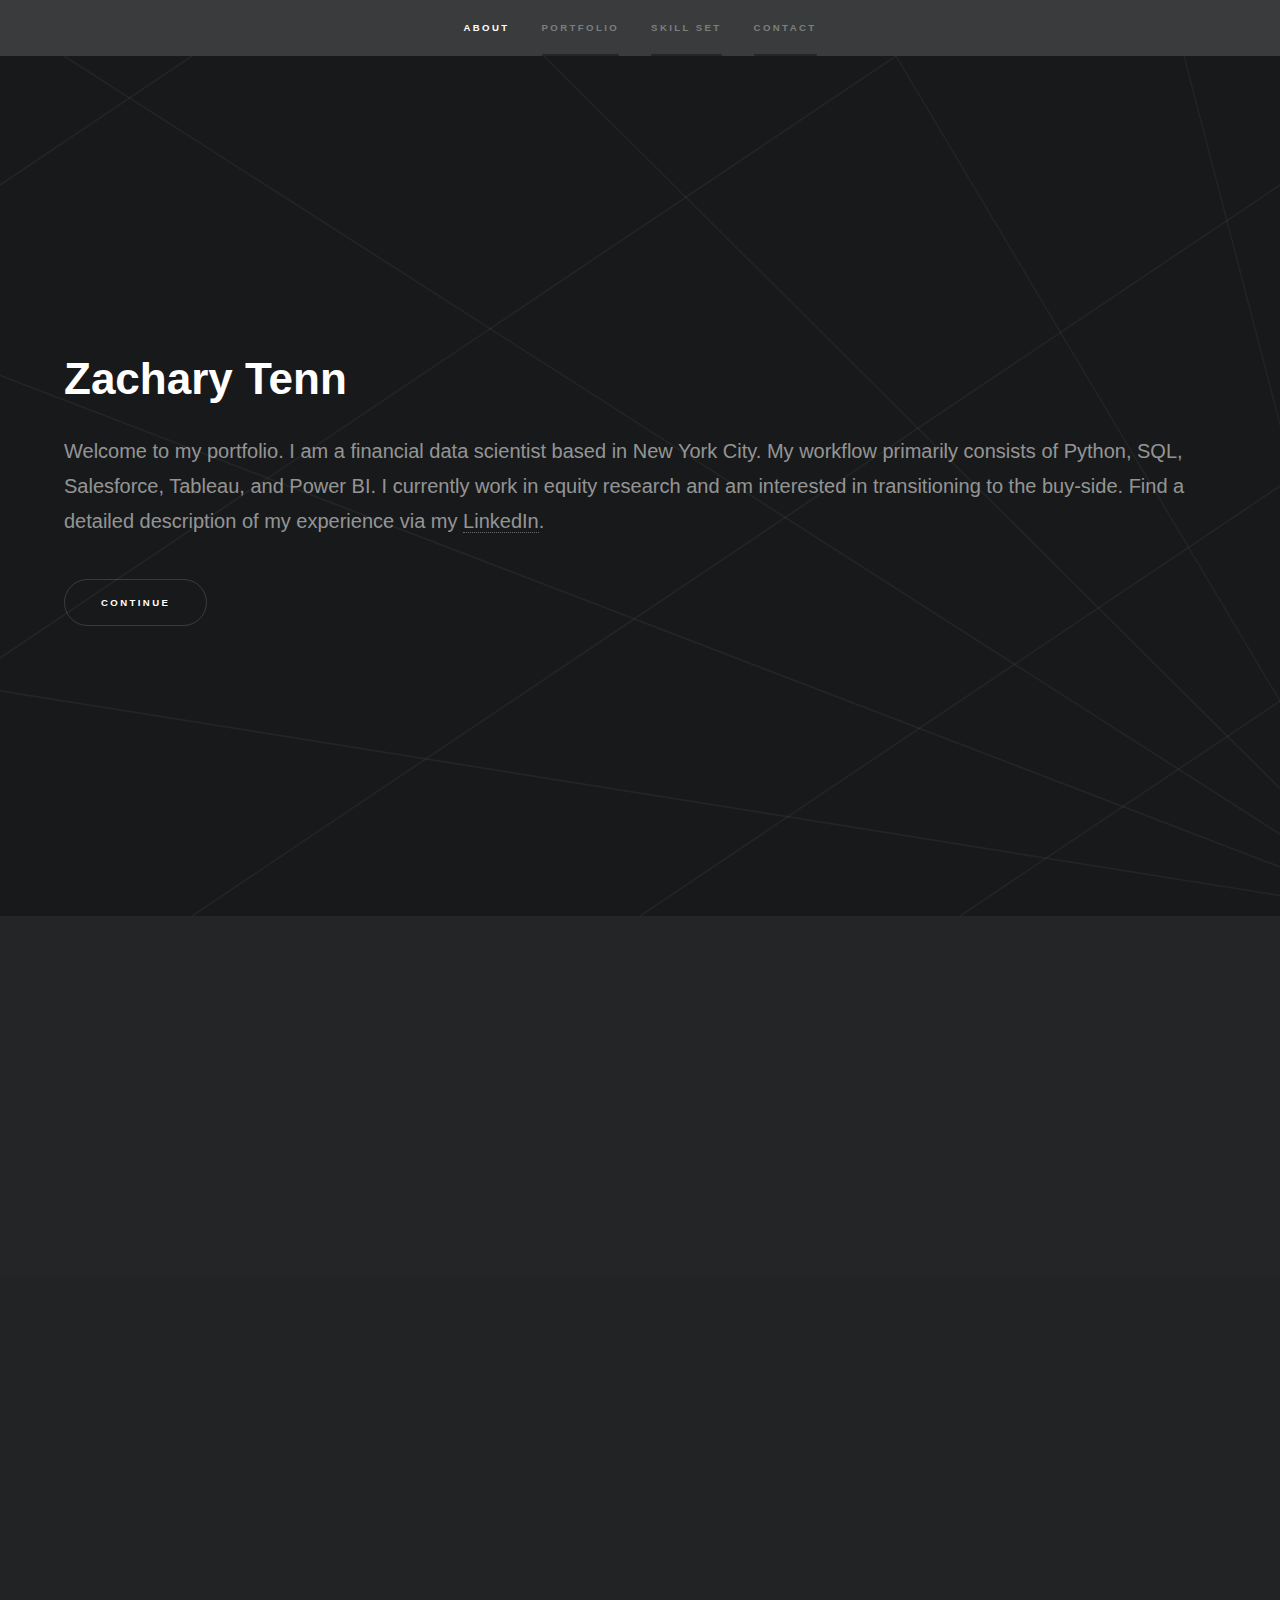
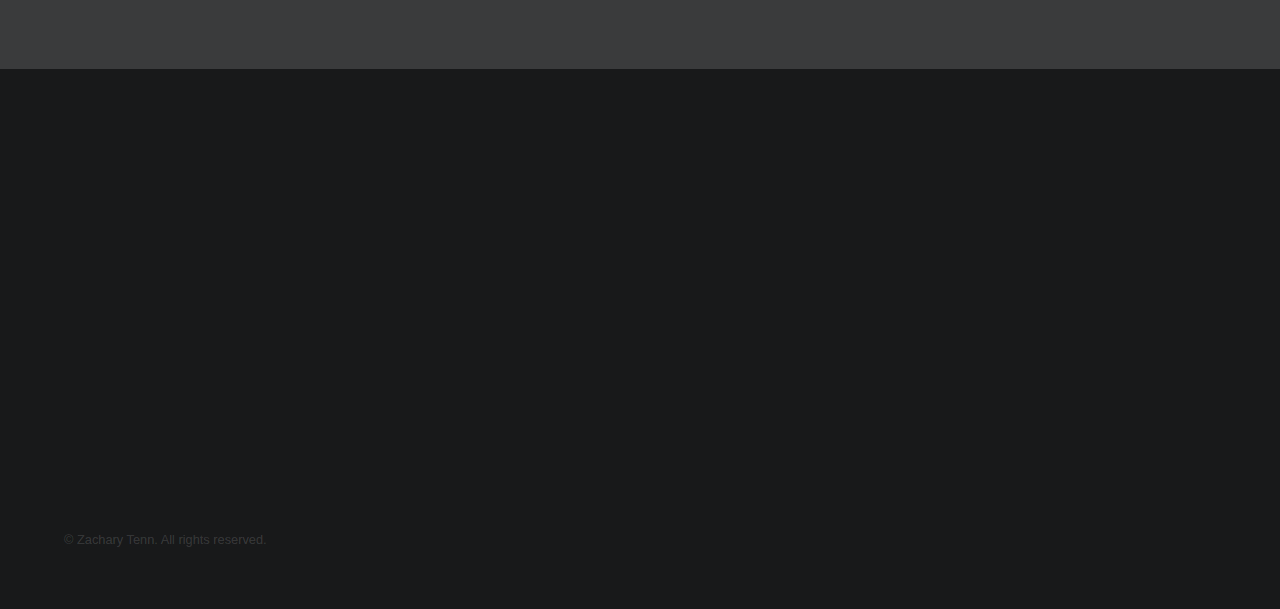
==== index.html @ 7b8fdd37 "Add files via upload" ====
<!DOCTYPE HTML>
<!--
	Hyperspace by HTML5 UP
	html5up.net | @ajlkn
	Free for personal and commercial use under the CCA 3.0 license (html5up.net/license)
-->
<html>
	<head>
		<title>zacharytenn.github.io</title>
		<meta charset="utf-8" />
		<meta name="viewport" content="width=device-width, initial-scale=1, user-scalable=no" />
		<link rel="stylesheet" href="assets/css/main.css" />
		<noscript><link rel="stylesheet" href="assets/css/noscript.css" /></noscript>
	</head>
	<body class="is-preload">

		<!-- Sidebar -->
			<section id="sidebar">
				<div class="inner">
					<nav>
						<ul>
							<li><a href="#intro">About</a></li>
							<li><a href="#one">Portfolio</a></li>
							<li><a href="#two">Skill Set</a></li>
							<li><a href="#three">Contact</a></li>
						</ul>
					</nav>
				</div>
			</section>

		<!-- Wrapper -->
			<div id="wrapper">

				<!-- Intro -->
					<section id="intro" class="wrapper style1 fullscreen fade-up">
						<div class="inner">
							<h1>Zachary Tenn</h1>
							<p>Welcome to my portfolio. I am a financial data scientist based in New York City. My workflow primarily consists of Python, SQL, Salesforce, Tableau, and Power BI. I currently work in equity research and am interested in transitioning to the buy-side. Find a detailed description of my experience via my <a href="https://www.linkedin.com/in/zacharytenn/">LinkedIn</a>.</p>
							<ul class="actions">
								<li><a href="#one" class="button scrolly">Continue</a></li>
							</ul>
						</div>
					</section>

				<!-- One -->
					<section id="one" class="wrapper style2 spotlights">
						<section>
							<div class="content">
								<div class="inner">
									<h2>SPAC v IPO Comparison 1Q20-1H21</h2>
									<p>Tableau work sample: analyzing SPAC and IPO performance to identify trends</p>
									<ul class="actions">
										<li><a href="tableau1.html" class="button">Learn more</a></li>
									</ul>
								</div>
							</div>
						</section>
						<section>
							<div class="content">
								<div class="inner">
									<h2>Sales Performance Visualized in Power BI</h2>
									<p>Power BI work sample: interpreting sales performance from a director-level perspective</p>
									<ul class="actions">
										<li><a href="powerbi1.html" class="button">Learn more</a></li>
									</ul>
								</div>
							</div>
						</section>
						<section>
							<div class="content">
								<div class="inner">
									<h2>Sales Performance Reported in Salesforce</h2>
									<p>Salesforce work sample: tracking day-to-day sales performance from a manager-level perspective</p>
									<ul class="actions">
										<li><a href="salesforce1.html" class="button">Learn more</a></li>
									</ul>
								</div>
							</div>
						</section>
						<section>
							<div class="content">
								<div class="inner">
									<h2>Automation in Salesforce</h2>
									<p>Salesforce Flow work sample: creating custom autonomous workflows in Salesforce</p>
									<ul class="actions">
										<li><a href="salesforce2.html" class="button">Learn more</a></li>
									</ul>
								</div>
							</div>
						</section>
					</section>

				<!-- Two -->
					<section id="two" class="wrapper style3 fade-up">
						<div class="inner">
							<h2>Technical skills</h2>
							<p>My core competencies and how I apply them:</p>
							<div class="features">
								<section>
									<span class="icon solid major fa-code"></span>
									<h3>Python</h3>
									<p>Identifying trends, patterns, and anomalies from large data sets.</p>
								</section>
								<section>
									<span class="icon solid major fa-database"></span>
									<h3>SQL</h3>
									<p>Writing queries to retrieve data from relational databases.</p>
								</section>
								<section>
									<span class="icon solid major fa-chart-area"></span>
									<h3>Tableau</h3>
									<p>Transforming data into contextual insights through analytics, reporting, and dashboarding.</p>
								</section>
								<section>
									<span class="icon solid major fa-chart-bar"></span>
									<h3>Power BI</h3>
									<p>Designing visualizations to track and measure the effectiveness of business initiatives. </p>
								</section>
								<section>
									<span class="icon solid major fa-cloud"></span>
									<h3>Salesforce</h3>
									<p>Developing and administrating the CRM to implement and facilitate customized workflows.</p>
								</section>
								<section>
									<span class="icon solid major fa-desktop"></span>
									<h3>Financial Modeling</h3>
									<p>Conducting data analysis to uncover, forecast, and optimize business opportunities.</p>
								</section>
							</div>
							<ul class="actions">
								<li><a href="#three" class="button scrolly">Continue</a></li>
							</ul>
						</div>
					</section>

				<!-- Three -->
					<section id="three" class="wrapper style1 fade-up">
						<div class="inner">
							<h2>Get in touch</h2>
							<p>Interested in discussing new opportunities? Contact me via the following:</p>
								<section>
									<ul class="contact">
										<li>
											<h3>Email</h3>
											<a href="mailto:zacharytenn@gmail.com">zacharytenn@gmail.com</a>
										</li>
										<li>
											<h3>Social</h3>
											<ul class="icons">
												<li><a href="https://www.linkedin.com/in/zacharytenn/" class="icon brands fa-linkedin-in"><span class="label">LinkedIn</span></a></li>
											</ul>
										</li>
									</ul>
								</section>
						</div>
					</section>

			</div>

		<!-- Footer -->
			<footer id="footer" class="wrapper style1-alt">
				<div class="inner">
					<ul class="menu">
						<li>&copy; Zachary Tenn. All rights reserved.</li>
					</ul>
				</div>
			</footer>

		<!-- Scripts -->
			<script src="assets/js/jquery.min.js"></script>
			<script src="assets/js/jquery.scrollex.min.js"></script>
			<script src="assets/js/jquery.scrolly.min.js"></script>
			<script src="assets/js/browser.min.js"></script>
			<script src="assets/js/breakpoints.min.js"></script>
			<script src="assets/js/util.js"></script>
			<script src="assets/js/main.js"></script>

	</body>
</html>
---- assets/css/main.css ----
@import url(fontawesome-all.min.css);

/*
	Hyperspace by HTML5 UP
	html5up.net | @ajlkn
	Free for personal and commercial use under the CCA 3.0 license (html5up.net/license)
*/

html, body, div, span, applet, object,
iframe, h1, h2, h3, h4, h5, h6, p, blockquote,
pre, a, abbr, acronym, address, big, cite,
code, del, dfn, em, img, ins, kbd, q, s, samp,
small, strike, strong, sub, sup, tt, var, b,
u, i, center, dl, dt, dd, ol, ul, li, fieldset,
form, label, legend, table, caption, tbody,
tfoot, thead, tr, th, td, article, aside,
canvas, details, embed, figure, figcaption,
footer, header, hgroup, menu, nav, output, ruby,
section, summary, time, mark, audio, video {
	margin: 0;
	padding: 0;
	border: 0;
	font-size: 100%;
	font: inherit;
	vertical-align: baseline;}

article, aside, details, figcaption, figure,
footer, header, hgroup, menu, nav, section {
	display: block;}

body {
	line-height: 1;
}

ol, ul {
	list-style: none;
}

blockquote, q {
	quotes: none;
}

	blockquote:before, blockquote:after, q:before, q:after {
		content: '';
		content: none;
	}

table {
	border-collapse: collapse;
	border-spacing: 0;
}

body {
	-webkit-text-size-adjust: none;
}

mark {
	background-color: transparent;
	color: inherit;
}

input::-moz-focus-inner {
	border: 0;
	padding: 0;
}

input, select, textarea {
	-moz-appearance: none;
	-webkit-appearance: none;
	-ms-appearance: none;
	appearance: none;
}

/* Basic */

	@-ms-viewport {
		width: device-width;
	}

	body {
		-ms-overflow-style: scrollbar;
	}

	@media screen and (max-width: 480px) {

		html, body {
			min-width: 320px;
		}

	}

	html {
		box-sizing: border-box;
	}

	*, *:before, *:after {
		box-sizing: inherit;
	}

	body {
		background: #3A3B3C;
	}

		body.is-preload *, body.is-preload *:before, body.is-preload *:after {
			-moz-animation: none !important;
			-webkit-animation: none !important;
			-ms-animation: none !important;
			animation: none !important;
			-moz-transition: none !important;
			-webkit-transition: none !important;
			-ms-transition: none !important;
			transition: none !important;
		}

/* Type */

	body, input, select, textarea {
		color: rgba(255, 255, 255, 0.55);
		font-family: Arial, Helvetica, sans-serif;
		font-size: 16.5pt;
		font-weight: normal;
		line-height: 1.75;
	}

		@media screen and (max-width: 1680px) {

			body, input, select, textarea {
				font-size: 13pt;
			}

		}

		@media screen and (max-width: 1280px) {

			body, input, select, textarea {
				font-size: 12pt;
			}

		}

		@media screen and (max-width: 360px) {

			body, input, select, textarea {
				font-size: 11pt;
			}

		}

	a {
		-moz-transition: color 0.2s ease, border-bottom-color 0.2s ease;
		-webkit-transition: color 0.2s ease, border-bottom-color 0.2s ease;
		-ms-transition: color 0.2s ease, border-bottom-color 0.2s ease;
		transition: color 0.2s ease, border-bottom-color 0.2s ease;
		border-bottom: dotted 1px rgba(255, 255, 255, 0.35);
		color: inherit;
		text-decoration: none;
	}

		a:hover {
			border-bottom-color: transparent;
			color: #ffffff;
		}

	strong, b {
		color: #ffffff;
		font-weight: bold;
	}

	em, i {
		font-style: italic;
	}

	p {
		margin: 0 0 2em 0;
	}

	h1, h2, h3, h4, h5, h6 {
		color: #ffffff;
		font-weight: bold;
		line-height: 1.5;
		margin: 0 0 0.5em 0;
	}

		h1 a, h2 a, h3 a, h4 a, h5 a, h6 a {
			color: inherit;
			text-decoration: none;
		}

	h1 {
		font-size: 2.75em;
	}

		h1.major {
			margin: 0 0 1.3em 0;
			position: relative;
			padding-bottom: 0.35em;
		}

			h1.major:after {
				background-image: -moz-linear-gradient(to right, #18191A, #3A3B3C);
				background-image: -webkit-linear-gradient(to right, #18191A, #3A3B3C);
				background-image: -ms-linear-gradient(to right, #18191A, #3A3B3C);
				background-image: linear-gradient(to right, #18191A, #3A3B3C);
				-moz-transition: max-width 0.2s ease;
				-webkit-transition: max-width 0.2s ease;
				-ms-transition: max-width 0.2s ease;
				transition: max-width 0.2s ease;
				border-radius: 0.2em;
				bottom: 0;
				content: '';
				height: 0.05em;
				position: absolute;
				right: 0;
				width: 100%;
			}

	h2 {
		font-size: 1.75em;
	}

	h3 {
		font-size: 1.1em;
	}

	h4 {
		font-size: 1em;
	}

	h5 {
		font-size: 0.8em;
	}

	h6 {
		font-size: 0.6em;
	}

	@media screen and (max-width: 736px) {

		h1 {
			font-size: 2em;
		}

		h2 {
			font-size: 1.25em;
		}

		h3 {
			font-size: 1em;
		}

		h4 {
			font-size: 0.8em;
		}

		h5 {
			font-size: 0.6em;
		}

		h6 {
			font-size: 0.6em;
		}

	}

	sub {
		font-size: 0.8em;
		position: relative;
		top: 0.5em;
	}

	sup {
		font-size: 0.8em;
		position: relative;
		top: -0.5em;
	}

	blockquote {
		border-left: solid 4px rgba(255, 255, 255, 0.15);
		font-style: italic;
		margin: 0 0 2em 0;
		padding: 0.5em 0 0.5em 2em;
	}

	code {
		background: rgba(255, 255, 255, 0.05);
		border-radius: 0.25em;
		border: solid 1px rgba(255, 255, 255, 0.15);
		font-family: "Courier New", monospace;
		font-size: 0.9em;
		margin: 0 0.25em;
		padding: 0.25em 0.65em;
	}

	pre {
		-webkit-overflow-scrolling: touch;
		font-family: "Courier New", monospace;
		font-size: 0.9em;
		margin: 0 0 2em 0;
	}

		pre code {
			display: block;
			line-height: 1.75em;
			padding: 1em 1.5em;
			overflow-x: auto;
		}

	hr {
		border: 0;
		border-bottom: solid 1px rgba(255, 255, 255, 0.15);
		margin: 2em 0;
	}

		hr.major {
			margin: 3em 0;
		}

	.align-left {
		text-align: left;
	}

	.align-center {
		text-align: center;
	}

	.align-right {
		text-align: right;
	}

/* Row */

	.row {
		display: flex;
		flex-wrap: wrap;
		box-sizing: border-box;
		align-items: stretch;
	}

		.row > * {
			box-sizing: border-box;
		}

		.row.gtr-uniform > * > :last-child {
			margin-bottom: 0;
		}

		.row.aln-left {
			justify-content: flex-start;
		}

		.row.aln-center {
			justify-content: center;
		}

		.row.aln-right {
			justify-content: flex-end;
		}

		.row.aln-top {
			align-items: flex-start;
		}

		.row.aln-middle {
			align-items: center;
		}

		.row.aln-bottom {
			align-items: flex-end;
		}

		.row > .imp {
			order: -1;
		}

		.row > .col-1 {
			width: 8.33333%;
		}

		.row > .off-1 {
			margin-left: 8.33333%;
		}

		.row > .col-2 {
			width: 16.66667%;
		}

		.row > .off-2 {
			margin-left: 16.66667%;
		}

		.row > .col-3 {
			width: 25%;
		}

		.row > .off-3 {
			margin-left: 25%;
		}

		.row > .col-4 {
			width: 33.33333%;
		}

		.row > .off-4 {
			margin-left: 33.33333%;
		}

		.row > .col-5 {
			width: 41.66667%;
		}

		.row > .off-5 {
			margin-left: 41.66667%;
		}

		.row > .col-6 {
			width: 50%;
		}

		.row > .off-6 {
			margin-left: 50%;
		}

		.row > .col-7 {
			width: 58.33333%;
		}

		.row > .off-7 {
			margin-left: 58.33333%;
		}

		.row > .col-8 {
			width: 66.66667%;
		}

		.row > .off-8 {
			margin-left: 66.66667%;
		}

		.row > .col-9 {
			width: 75%;
		}

		.row > .off-9 {
			margin-left: 75%;
		}

		.row > .col-10 {
			width: 83.33333%;
		}

		.row > .off-10 {
			margin-left: 83.33333%;
		}

		.row > .col-11 {
			width: 91.66667%;
		}

		.row > .off-11 {
			margin-left: 91.66667%;
		}

		.row > .col-12 {
			width: 100%;
		}

		.row > .off-12 {
			margin-left: 100%;
		}

		.row.gtr-0 {
			margin-top: 0;
			margin-left: 0em;
		}

			.row.gtr-0 > * {
				padding: 0 0 0 0em;
			}

			.row.gtr-0.gtr-uniform {
				margin-top: 0em;
			}

				.row.gtr-0.gtr-uniform > * {
					padding-top: 0em;
				}

		.row.gtr-25 {
			margin-top: 0;
			margin-left: -0.375em;
		}

			.row.gtr-25 > * {
				padding: 0 0 0 0.375em;
			}

			.row.gtr-25.gtr-uniform {
				margin-top: -0.375em;
			}

				.row.gtr-25.gtr-uniform > * {
					padding-top: 0.375em;
				}

		.row.gtr-50 {
			margin-top: 0;
			margin-left: -0.75em;
		}

			.row.gtr-50 > * {
				padding: 0 0 0 0.75em;
			}

			.row.gtr-50.gtr-uniform {
				margin-top: -0.75em;
			}

				.row.gtr-50.gtr-uniform > * {
					padding-top: 0.75em;
				}

		.row {
			margin-top: 0;
			margin-left: -1.5em;
		}

			.row > * {
				padding: 0 0 0 1.5em;
			}

			.row.gtr-uniform {
				margin-top: -1.5em;
			}

				.row.gtr-uniform > * {
					padding-top: 1.5em;
				}

		.row.gtr-150 {
			margin-top: 0;
			margin-left: -2.25em;
		}

			.row.gtr-150 > * {
				padding: 0 0 0 2.25em;
			}

			.row.gtr-150.gtr-uniform {
				margin-top: -2.25em;
			}

				.row.gtr-150.gtr-uniform > * {
					padding-top: 2.25em;
				}

		.row.gtr-200 {
			margin-top: 0;
			margin-left: -3em;
		}

			.row.gtr-200 > * {
				padding: 0 0 0 3em;
			}

			.row.gtr-200.gtr-uniform {
				margin-top: -3em;
			}

				.row.gtr-200.gtr-uniform > * {
					padding-top: 3em;
				}

		@media screen and (max-width: 1680px) {

			.row {
				display: flex;
				flex-wrap: wrap;
				box-sizing: border-box;
				align-items: stretch;
			}

				.row > * {
					box-sizing: border-box;
				}

				.row.gtr-uniform > * > :last-child {
					margin-bottom: 0;
				}

				.row.aln-left {
					justify-content: flex-start;
				}

				.row.aln-center {
					justify-content: center;
				}

				.row.aln-right {
					justify-content: flex-end;
				}

				.row.aln-top {
					align-items: flex-start;
				}

				.row.aln-middle {
					align-items: center;
				}

				.row.aln-bottom {
					align-items: flex-end;
				}

				.row > .imp-xlarge {
					order: -1;
				}

				.row > .col-1-xlarge {
					width: 8.33333%;
				}

				.row > .off-1-xlarge {
					margin-left: 8.33333%;
				}

				.row > .col-2-xlarge {
					width: 16.66667%;
				}

				.row > .off-2-xlarge {
					margin-left: 16.66667%;
				}

				.row > .col-3-xlarge {
					width: 25%;
				}

				.row > .off-3-xlarge {
					margin-left: 25%;
				}

				.row > .col-4-xlarge {
					width: 33.33333%;
				}

				.row > .off-4-xlarge {
					margin-left: 33.33333%;
				}

				.row > .col-5-xlarge {
					width: 41.66667%;
				}

				.row > .off-5-xlarge {
					margin-left: 41.66667%;
				}

				.row > .col-6-xlarge {
					width: 50%;
				}

				.row > .off-6-xlarge {
					margin-left: 50%;
				}

				.row > .col-7-xlarge {
					width: 58.33333%;
				}

				.row > .off-7-xlarge {
					margin-left: 58.33333%;
				}

				.row > .col-8-xlarge {
					width: 66.66667%;
				}

				.row > .off-8-xlarge {
					margin-left: 66.66667%;
				}

				.row > .col-9-xlarge {
					width: 75%;
				}

				.row > .off-9-xlarge {
					margin-left: 75%;
				}

				.row > .col-10-xlarge {
					width: 83.33333%;
				}

				.row > .off-10-xlarge {
					margin-left: 83.33333%;
				}

				.row > .col-11-xlarge {
					width: 91.66667%;
				}

				.row > .off-11-xlarge {
					margin-left: 91.66667%;
				}

				.row > .col-12-xlarge {
					width: 100%;
				}

				.row > .off-12-xlarge {
					margin-left: 100%;
				}

				.row.gtr-0 {
					margin-top: 0;
					margin-left: 0em;
				}

					.row.gtr-0 > * {
						padding: 0 0 0 0em;
					}

					.row.gtr-0.gtr-uniform {
						margin-top: 0em;
					}

						.row.gtr-0.gtr-uniform > * {
							padding-top: 0em;
						}

				.row.gtr-25 {
					margin-top: 0;
					margin-left: -0.375em;
				}

					.row.gtr-25 > * {
						padding: 0 0 0 0.375em;
					}

					.row.gtr-25.gtr-uniform {
						margin-top: -0.375em;
					}

						.row.gtr-25.gtr-uniform > * {
							padding-top: 0.375em;
						}

				.row.gtr-50 {
					margin-top: 0;
					margin-left: -0.75em;
				}

					.row.gtr-50 > * {
						padding: 0 0 0 0.75em;
					}

					.row.gtr-50.gtr-uniform {
						margin-top: -0.75em;
					}

						.row.gtr-50.gtr-uniform > * {
							padding-top: 0.75em;
						}

				.row {
					margin-top: 0;
					margin-left: -1.5em;
				}

					.row > * {
						padding: 0 0 0 1.5em;
					}

					.row.gtr-uniform {
						margin-top: -1.5em;
					}

						.row.gtr-uniform > * {
							padding-top: 1.5em;
						}

				.row.gtr-150 {
					margin-top: 0;
					margin-left: -2.25em;
				}

					.row.gtr-150 > * {
						padding: 0 0 0 2.25em;
					}

					.row.gtr-150.gtr-uniform {
						margin-top: -2.25em;
					}

						.row.gtr-150.gtr-uniform > * {
							padding-top: 2.25em;
						}

				.row.gtr-200 {
					margin-top: 0;
					margin-left: -3em;
				}

					.row.gtr-200 > * {
						padding: 0 0 0 3em;
					}

					.row.gtr-200.gtr-uniform {
						margin-top: -3em;
					}

						.row.gtr-200.gtr-uniform > * {
							padding-top: 3em;
						}

		}

		@media screen and (max-width: 1280px) {

			.row {
				display: flex;
				flex-wrap: wrap;
				box-sizing: border-box;
				align-items: stretch;
			}

				.row > * {
					box-sizing: border-box;
				}

				.row.gtr-uniform > * > :last-child {
					margin-bottom: 0;
				}

				.row.aln-left {
					justify-content: flex-start;
				}

				.row.aln-center {
					justify-content: center;
				}

				.row.aln-right {
					justify-content: flex-end;
				}

				.row.aln-top {
					align-items: flex-start;
				}

				.row.aln-middle {
					align-items: center;
				}

				.row.aln-bottom {
					align-items: flex-end;
				}

				.row > .imp-large {
					order: -1;
				}

				.row > .col-1-large {
					width: 8.33333%;
				}

				.row > .off-1-large {
					margin-left: 8.33333%;
				}

				.row > .col-2-large {
					width: 16.66667%;
				}

				.row > .off-2-large {
					margin-left: 16.66667%;
				}

				.row > .col-3-large {
					width: 25%;
				}

				.row > .off-3-large {
					margin-left: 25%;
				}

				.row > .col-4-large {
					width: 33.33333%;
				}

				.row > .off-4-large {
					margin-left: 33.33333%;
				}

				.row > .col-5-large {
					width: 41.66667%;
				}

				.row > .off-5-large {
					margin-left: 41.66667%;
				}

				.row > .col-6-large {
					width: 50%;
				}

				.row > .off-6-large {
					margin-left: 50%;
				}

				.row > .col-7-large {
					width: 58.33333%;
				}

				.row > .off-7-large {
					margin-left: 58.33333%;
				}

				.row > .col-8-large {
					width: 66.66667%;
				}

				.row > .off-8-large {
					margin-left: 66.66667%;
				}

				.row > .col-9-large {
					width: 75%;
				}

				.row > .off-9-large {
					margin-left: 75%;
				}

				.row > .col-10-large {
					width: 83.33333%;
				}

				.row > .off-10-large {
					margin-left: 83.33333%;
				}

				.row > .col-11-large {
					width: 91.66667%;
				}

				.row > .off-11-large {
					margin-left: 91.66667%;
				}

				.row > .col-12-large {
					width: 100%;
				}

				.row > .off-12-large {
					margin-left: 100%;
				}

				.row.gtr-0 {
					margin-top: 0;
					margin-left: 0em;
				}

					.row.gtr-0 > * {
						padding: 0 0 0 0em;
					}

					.row.gtr-0.gtr-uniform {
						margin-top: 0em;
					}

						.row.gtr-0.gtr-uniform > * {
							padding-top: 0em;
						}

				.row.gtr-25 {
					margin-top: 0;
					margin-left: -0.375em;
				}

					.row.gtr-25 > * {
						padding: 0 0 0 0.375em;
					}

					.row.gtr-25.gtr-uniform {
						margin-top: -0.375em;
					}

						.row.gtr-25.gtr-uniform > * {
							padding-top: 0.375em;
						}

				.row.gtr-50 {
					margin-top: 0;
					margin-left: -0.75em;
				}

					.row.gtr-50 > * {
						padding: 0 0 0 0.75em;
					}

					.row.gtr-50.gtr-uniform {
						margin-top: -0.75em;
					}

						.row.gtr-50.gtr-uniform > * {
							padding-top: 0.75em;
						}

				.row {
					margin-top: 0;
					margin-left: -1.5em;
				}

					.row > * {
						padding: 0 0 0 1.5em;
					}

					.row.gtr-uniform {
						margin-top: -1.5em;
					}

						.row.gtr-uniform > * {
							padding-top: 1.5em;
						}

				.row.gtr-150 {
					margin-top: 0;
					margin-left: -2.25em;
				}

					.row.gtr-150 > * {
						padding: 0 0 0 2.25em;
					}

					.row.gtr-150.gtr-uniform {
						margin-top: -2.25em;
					}

						.row.gtr-150.gtr-uniform > * {
							padding-top: 2.25em;
						}

				.row.gtr-200 {
					margin-top: 0;
					margin-left: -3em;
				}

					.row.gtr-200 > * {
						padding: 0 0 0 3em;
					}

					.row.gtr-200.gtr-uniform {
						margin-top: -3em;
					}

						.row.gtr-200.gtr-uniform > * {
							padding-top: 3em;
						}

		}

		@media screen and (max-width: 980px) {

			.row {
				display: flex;
				flex-wrap: wrap;
				box-sizing: border-box;
				align-items: stretch;
			}

				.row > * {
					box-sizing: border-box;
				}

				.row.gtr-uniform > * > :last-child {
					margin-bottom: 0;
				}

				.row.aln-left {
					justify-content: flex-start;
				}

				.row.aln-center {
					justify-content: center;
				}

				.row.aln-right {
					justify-content: flex-end;
				}

				.row.aln-top {
					align-items: flex-start;
				}

				.row.aln-middle {
					align-items: center;
				}

				.row.aln-bottom {
					align-items: flex-end;
				}

				.row > .imp-medium {
					order: -1;
				}

				.row > .col-1-medium {
					width: 8.33333%;
				}

				.row > .off-1-medium {
					margin-left: 8.33333%;
				}

				.row > .col-2-medium {
					width: 16.66667%;
				}

				.row > .off-2-medium {
					margin-left: 16.66667%;
				}

				.row > .col-3-medium {
					width: 25%;
				}

				.row > .off-3-medium {
					margin-left: 25%;
				}

				.row > .col-4-medium {
					width: 33.33333%;
				}

				.row > .off-4-medium {
					margin-left: 33.33333%;
				}

				.row > .col-5-medium {
					width: 41.66667%;
				}

				.row > .off-5-medium {
					margin-left: 41.66667%;
				}

				.row > .col-6-medium {
					width: 50%;
				}

				.row > .off-6-medium {
					margin-left: 50%;
				}

				.row > .col-7-medium {
					width: 58.33333%;
				}

				.row > .off-7-medium {
					margin-left: 58.33333%;
				}

				.row > .col-8-medium {
					width: 66.66667%;
				}

				.row > .off-8-medium {
					margin-left: 66.66667%;
				}

				.row > .col-9-medium {
					width: 75%;
				}

				.row > .off-9-medium {
					margin-left: 75%;
				}

				.row > .col-10-medium {
					width: 83.33333%;
				}

				.row > .off-10-medium {
					margin-left: 83.33333%;
				}

				.row > .col-11-medium {
					width: 91.66667%;
				}

				.row > .off-11-medium {
					margin-left: 91.66667%;
				}

				.row > .col-12-medium {
					width: 100%;
				}

				.row > .off-12-medium {
					margin-left: 100%;
				}

				.row.gtr-0 {
					margin-top: 0;
					margin-left: 0em;
				}

					.row.gtr-0 > * {
						padding: 0 0 0 0em;
					}

					.row.gtr-0.gtr-uniform {
						margin-top: 0em;
					}

						.row.gtr-0.gtr-uniform > * {
							padding-top: 0em;
						}

				.row.gtr-25 {
					margin-top: 0;
					margin-left: -0.375em;
				}

					.row.gtr-25 > * {
						padding: 0 0 0 0.375em;
					}

					.row.gtr-25.gtr-uniform {
						margin-top: -0.375em;
					}

						.row.gtr-25.gtr-uniform > * {
							padding-top: 0.375em;
						}

				.row.gtr-50 {
					margin-top: 0;
					margin-left: -0.75em;
				}

					.row.gtr-50 > * {
						padding: 0 0 0 0.75em;
					}

					.row.gtr-50.gtr-uniform {
						margin-top: -0.75em;
					}

						.row.gtr-50.gtr-uniform > * {
							padding-top: 0.75em;
						}

				.row {
					margin-top: 0;
					margin-left: -1.5em;
				}

					.row > * {
						padding: 0 0 0 1.5em;
					}

					.row.gtr-uniform {
						margin-top: -1.5em;
					}

						.row.gtr-uniform > * {
							padding-top: 1.5em;
						}

				.row.gtr-150 {
					margin-top: 0;
					margin-left: -2.25em;
				}

					.row.gtr-150 > * {
						padding: 0 0 0 2.25em;
					}

					.row.gtr-150.gtr-uniform {
						margin-top: -2.25em;
					}

						.row.gtr-150.gtr-uniform > * {
							padding-top: 2.25em;
						}

				.row.gtr-200 {
					margin-top: 0;
					margin-left: -3em;
				}

					.row.gtr-200 > * {
						padding: 0 0 0 3em;
					}

					.row.gtr-200.gtr-uniform {
						margin-top: -3em;
					}

						.row.gtr-200.gtr-uniform > * {
							padding-top: 3em;
						}

		}

		@media screen and (max-width: 736px) {

			.row {
				display: flex;
				flex-wrap: wrap;
				box-sizing: border-box;
				align-items: stretch;
			}

				.row > * {
					box-sizing: border-box;
				}

				.row.gtr-uniform > * > :last-child {
					margin-bottom: 0;
				}

				.row.aln-left {
					justify-content: flex-start;
				}

				.row.aln-center {
					justify-content: center;
				}

				.row.aln-right {
					justify-content: flex-end;
				}

				.row.aln-top {
					align-items: flex-start;
				}

				.row.aln-middle {
					align-items: center;
				}

				.row.aln-bottom {
					align-items: flex-end;
				}

				.row > .imp-small {
					order: -1;
				}

				.row > .col-1-small {
					width: 8.33333%;
				}

				.row > .off-1-small {
					margin-left: 8.33333%;
				}

				.row > .col-2-small {
					width: 16.66667%;
				}

				.row > .off-2-small {
					margin-left: 16.66667%;
				}

				.row > .col-3-small {
					width: 25%;
				}

				.row > .off-3-small {
					margin-left: 25%;
				}

				.row > .col-4-small {
					width: 33.33333%;
				}

				.row > .off-4-small {
					margin-left: 33.33333%;
				}

				.row > .col-5-small {
					width: 41.66667%;
				}

				.row > .off-5-small {
					margin-left: 41.66667%;
				}

				.row > .col-6-small {
					width: 50%;
				}

				.row > .off-6-small {
					margin-left: 50%;
				}

				.row > .col-7-small {
					width: 58.33333%;
				}

				.row > .off-7-small {
					margin-left: 58.33333%;
				}

				.row > .col-8-small {
					width: 66.66667%;
				}

				.row > .off-8-small {
					margin-left: 66.66667%;
				}

				.row > .col-9-small {
					width: 75%;
				}

				.row > .off-9-small {
					margin-left: 75%;
				}

				.row > .col-10-small {
					width: 83.33333%;
				}

				.row > .off-10-small {
					margin-left: 83.33333%;
				}

				.row > .col-11-small {
					width: 91.66667%;
				}

				.row > .off-11-small {
					margin-left: 91.66667%;
				}

				.row > .col-12-small {
					width: 100%;
				}

				.row > .off-12-small {
					margin-left: 100%;
				}

				.row.gtr-0 {
					margin-top: 0;
					margin-left: 0em;
				}

					.row.gtr-0 > * {
						padding: 0 0 0 0em;
					}

					.row.gtr-0.gtr-uniform {
						margin-top: 0em;
					}

						.row.gtr-0.gtr-uniform > * {
							padding-top: 0em;
						}

				.row.gtr-25 {
					margin-top: 0;
					margin-left: -0.375em;
				}

					.row.gtr-25 > * {
						padding: 0 0 0 0.375em;
					}

					.row.gtr-25.gtr-uniform {
						margin-top: -0.375em;
					}

						.row.gtr-25.gtr-uniform > * {
							padding-top: 0.375em;
						}

				.row.gtr-50 {
					margin-top: 0;
					margin-left: -0.75em;
				}

					.row.gtr-50 > * {
						padding: 0 0 0 0.75em;
					}

					.row.gtr-50.gtr-uniform {
						margin-top: -0.75em;
					}

						.row.gtr-50.gtr-uniform > * {
							padding-top: 0.75em;
						}

				.row {
					margin-top: 0;
					margin-left: -1.5em;
				}

					.row > * {
						padding: 0 0 0 1.5em;
					}

					.row.gtr-uniform {
						margin-top: -1.5em;
					}

						.row.gtr-uniform > * {
							padding-top: 1.5em;
						}

				.row.gtr-150 {
					margin-top: 0;
					margin-left: -2.25em;
				}

					.row.gtr-150 > * {
						padding: 0 0 0 2.25em;
					}

					.row.gtr-150.gtr-uniform {
						margin-top: -2.25em;
					}

						.row.gtr-150.gtr-uniform > * {
							padding-top: 2.25em;
						}

				.row.gtr-200 {
					margin-top: 0;
					margin-left: -3em;
				}

					.row.gtr-200 > * {
						padding: 0 0 0 3em;
					}

					.row.gtr-200.gtr-uniform {
						margin-top: -3em;
					}

						.row.gtr-200.gtr-uniform > * {
							padding-top: 3em;
						}

		}

		@media screen and (max-width: 480px) {

			.row {
				display: flex;
				flex-wrap: wrap;
				box-sizing: border-box;
				align-items: stretch;
			}

				.row > * {
					box-sizing: border-box;
				}

				.row.gtr-uniform > * > :last-child {
					margin-bottom: 0;
				}

				.row.aln-left {
					justify-content: flex-start;
				}

				.row.aln-center {
					justify-content: center;
				}

				.row.aln-right {
					justify-content: flex-end;
				}

				.row.aln-top {
					align-items: flex-start;
				}

				.row.aln-middle {
					align-items: center;
				}

				.row.aln-bottom {
					align-items: flex-end;
				}

				.row > .imp-xsmall {
					order: -1;
				}

				.row > .col-1-xsmall {
					width: 8.33333%;
				}

				.row > .off-1-xsmall {
					margin-left: 8.33333%;
				}

				.row > .col-2-xsmall {
					width: 16.66667%;
				}

				.row > .off-2-xsmall {
					margin-left: 16.66667%;
				}

				.row > .col-3-xsmall {
					width: 25%;
				}

				.row > .off-3-xsmall {
					margin-left: 25%;
				}

				.row > .col-4-xsmall {
					width: 33.33333%;
				}

				.row > .off-4-xsmall {
					margin-left: 33.33333%;
				}

				.row > .col-5-xsmall {
					width: 41.66667%;
				}

				.row > .off-5-xsmall {
					margin-left: 41.66667%;
				}

				.row > .col-6-xsmall {
					width: 50%;
				}

				.row > .off-6-xsmall {
					margin-left: 50%;
				}

				.row > .col-7-xsmall {
					width: 58.33333%;
				}

				.row > .off-7-xsmall {
					margin-left: 58.33333%;
				}

				.row > .col-8-xsmall {
					width: 66.66667%;
				}

				.row > .off-8-xsmall {
					margin-left: 66.66667%;
				}

				.row > .col-9-xsmall {
					width: 75%;
				}

				.row > .off-9-xsmall {
					margin-left: 75%;
				}

				.row > .col-10-xsmall {
					width: 83.33333%;
				}

				.row > .off-10-xsmall {
					margin-left: 83.33333%;
				}

				.row > .col-11-xsmall {
					width: 91.66667%;
				}

				.row > .off-11-xsmall {
					margin-left: 91.66667%;
				}

				.row > .col-12-xsmall {
					width: 100%;
				}

				.row > .off-12-xsmall {
					margin-left: 100%;
				}

				.row.gtr-0 {
					margin-top: 0;
					margin-left: 0em;
				}

					.row.gtr-0 > * {
						padding: 0 0 0 0em;
					}

					.row.gtr-0.gtr-uniform {
						margin-top: 0em;
					}

						.row.gtr-0.gtr-uniform > * {
							padding-top: 0em;
						}

				.row.gtr-25 {
					margin-top: 0;
					margin-left: -0.375em;
				}

					.row.gtr-25 > * {
						padding: 0 0 0 0.375em;
					}

					.row.gtr-25.gtr-uniform {
						margin-top: -0.375em;
					}

						.row.gtr-25.gtr-uniform > * {
							padding-top: 0.375em;
						}

				.row.gtr-50 {
					margin-top: 0;
					margin-left: -0.75em;
				}

					.row.gtr-50 > * {
						padding: 0 0 0 0.75em;
					}

					.row.gtr-50.gtr-uniform {
						margin-top: -0.75em;
					}

						.row.gtr-50.gtr-uniform > * {
							padding-top: 0.75em;
						}

				.row {
					margin-top: 0;
					margin-left: -1.5em;
				}

					.row > * {
						padding: 0 0 0 1.5em;
					}

					.row.gtr-uniform {
						margin-top: -1.5em;
					}

						.row.gtr-uniform > * {
							padding-top: 1.5em;
						}

				.row.gtr-150 {
					margin-top: 0;
					margin-left: -2.25em;
				}

					.row.gtr-150 > * {
						padding: 0 0 0 2.25em;
					}

					.row.gtr-150.gtr-uniform {
						margin-top: -2.25em;
					}

						.row.gtr-150.gtr-uniform > * {
							padding-top: 2.25em;
						}

				.row.gtr-200 {
					margin-top: 0;
					margin-left: -3em;
				}

					.row.gtr-200 > * {
						padding: 0 0 0 3em;
					}

					.row.gtr-200.gtr-uniform {
						margin-top: -3em;
					}

						.row.gtr-200.gtr-uniform > * {
							padding-top: 3em;
						}

		}

/* Box */

	.box {
		border-radius: 0.25em;
		border: solid 1px rgba(255, 255, 255, 0.15);
		margin-bottom: 2em;
		padding: 1.5em;
	}

		.box > :last-child,
		.box > :last-child > :last-child,
		.box > :last-child > :last-child > :last-child {
			margin-bottom: 0;
		}

		.box.alt {
			border: 0;
			border-radius: 0;
			padding: 0;
		}

/* Button */

	input[type="submit"],
	input[type="reset"],
	input[type="button"],
	button,
	.button {
		-moz-appearance: none;
		-webkit-appearance: none;
		-ms-appearance: none;
		appearance: none;
		-moz-transition: border-color 0.2s ease;
		-webkit-transition: border-color 0.2s ease;
		-ms-transition: border-color 0.2s ease;
		transition: border-color 0.2s ease;
		background-color: transparent;
		border: solid 1px !important;
		border-color: rgba(255, 255, 255, 0.15) !important;
		border-radius: 3em;
		color: #ffffff !important;
		cursor: pointer;
		display: inline-block;
		font-size: 0.6em;
		font-weight: bold;
		height: calc(4.75em + 2px);
		letter-spacing: 0.25em;
		line-height: 4.75em;
		outline: 0;
		padding: 0 3.75em;
		position: relative;
		text-align: center;
		text-decoration: none;
		text-transform: uppercase;
		white-space: nowrap;
	}

		input[type="submit"]:after,
		input[type="reset"]:after,
		input[type="button"]:after,
		button:after,
		.button:after {
			-moz-transform: scale(0.25);
			-webkit-transform: scale(0.25);
			-ms-transform: scale(0.25);
			transform: scale(0.25);
			pointer-events: none;
			-moz-transition: opacity 0.2s ease, -moz-transform 0.2s ease;
			-webkit-transition: opacity 0.2s ease, -webkit-transform 0.2s ease;
			-ms-transition: opacity 0.2s ease, -ms-transform 0.2s ease;
			transition: opacity 0.2s ease, transform 0.2s ease;
			background: #ffffff;
			border-radius: 3em;
			content: '';
			height: 100%;
			left: 0;
			opacity: 0;
			position: absolute;
			top: 0;
			width: 100%;
		}

		input[type="submit"].icon:before,
		input[type="reset"].icon:before,
		input[type="button"].icon:before,
		button.icon:before,
		.button.icon:before {
			margin-right: 0.75em;
		}

		input[type="submit"].fit,
		input[type="reset"].fit,
		input[type="button"].fit,
		button.fit,
		.button.fit {
			width: 100%;
		}

		input[type="submit"].small,
		input[type="reset"].small,
		input[type="button"].small,
		button.small,
		.button.small {
			font-size: 0.4em;
		}

		input[type="submit"].large,
		input[type="reset"].large,
		input[type="button"].large,
		button.large,
		.button.large {
			font-size: 0.8em;
		}

		input[type="submit"].primary,
		input[type="reset"].primary,
		input[type="button"].primary,
		button.primary,
		.button.primary {
			background-color: #ffffff;
			color: #3A3B3C !important;
		}

			input[type="submit"].primary:after,
			input[type="reset"].primary:after,
			input[type="button"].primary:after,
			button.primary:after,
			.button.primary:after {
				display: none;
			}

		input[type="submit"].disabled, input[type="submit"]:disabled,
		input[type="reset"].disabled,
		input[type="reset"]:disabled,
		input[type="button"].disabled,
		input[type="button"]:disabled,
		button.disabled,
		button:disabled,
		.button.disabled,
		.button:disabled {
			cursor: default;
			opacity: 0.5;
			pointer-events: none;
		}

		input[type="submit"]:hover,
		input[type="reset"]:hover,
		input[type="button"]:hover,
		button:hover,
		.button:hover {
			border-color: rgba(255, 255, 255, 0.55) !important;
		}

			input[type="submit"]:hover:after,
			input[type="reset"]:hover:after,
			input[type="button"]:hover:after,
			button:hover:after,
			.button:hover:after {
				opacity: 0.05;
				-moz-transform: scale(1);
				-webkit-transform: scale(1);
				-ms-transform: scale(1);
				transform: scale(1);
			}

			input[type="submit"]:hover:active,
			input[type="reset"]:hover:active,
			input[type="button"]:hover:active,
			button:hover:active,
			.button:hover:active {
				border-color: #ffffff !important;
			}

				input[type="submit"]:hover:active:after,
				input[type="reset"]:hover:active:after,
				input[type="button"]:hover:active:after,
				button:hover:active:after,
				.button:hover:active:after {
					opacity: 0.1;
				}

/* Features */

	.features {
		display: -moz-flex;
		display: -webkit-flex;
		display: -ms-flex;
		display: flex;
		-moz-flex-wrap: wrap;
		-webkit-flex-wrap: wrap;
		-ms-flex-wrap: wrap;
		flex-wrap: wrap;
		border-radius: 0.25em;
		border: solid 1px rgba(255, 255, 255, 0.15);
		background: rgba(255, 255, 255, 0.05);
		margin: 0 0 2em 0;
	}

		.features section {
			padding: 3.5em 3em 1em 7em ;
			width: 50%;
			border-top: solid 1px rgba(255, 255, 255, 0.15);
			position: relative;
		}

			.features section:nth-child(-n + 2) {
				border-top-width: 0;
			}

			.features section:nth-child(2n) {
				border-left: solid 1px rgba(255, 255, 255, 0.15);
			}

			.features section .icon {
				-moz-transition: opacity 0.5s ease, -moz-transform 0.5s ease;
				-webkit-transition: opacity 0.5s ease, -webkit-transform 0.5s ease;
				-ms-transition: opacity 0.5s ease, -ms-transform 0.5s ease;
				transition: opacity 0.5s ease, transform 0.5s ease;
				-moz-transition-delay: 1s;
				-webkit-transition-delay: 1s;
				-ms-transition-delay: 1s;
				transition-delay: 1s;
				-moz-transform: scale(1);
				-webkit-transform: scale(1);
				-ms-transform: scale(1);
				transform: scale(1);
				position: absolute;
				left: 3em;
				top: 3em;
				opacity: 1;
			}

			.features section:nth-child(1) .icon {
				-moz-transition-delay: 0.15s;
				-webkit-transition-delay: 0.15s;
				-ms-transition-delay: 0.15s;
				transition-delay: 0.15s;
			}

			.features section:nth-child(2) .icon {
				-moz-transition-delay: 0.3s;
				-webkit-transition-delay: 0.3s;
				-ms-transition-delay: 0.3s;
				transition-delay: 0.3s;
			}

			.features section:nth-child(3) .icon {
				-moz-transition-delay: 0.45s;
				-webkit-transition-delay: 0.45s;
				-ms-transition-delay: 0.45s;
				transition-delay: 0.45s;
			}

			.features section:nth-child(4) .icon {
				-moz-transition-delay: 0.6s;
				-webkit-transition-delay: 0.6s;
				-ms-transition-delay: 0.6s;
				transition-delay: 0.6s;
			}

			.features section:nth-child(5) .icon {
				-moz-transition-delay: 0.75s;
				-webkit-transition-delay: 0.75s;
				-ms-transition-delay: 0.75s;
				transition-delay: 0.75s;
			}

			.features section:nth-child(6) .icon {
				-moz-transition-delay: 0.9s;
				-webkit-transition-delay: 0.9s;
				-ms-transition-delay: 0.9s;
				transition-delay: 0.9s;
			}

			.features section:nth-child(7) .icon {
				-moz-transition-delay: 1.05s;
				-webkit-transition-delay: 1.05s;
				-ms-transition-delay: 1.05s;
				transition-delay: 1.05s;
			}

			.features section:nth-child(8) .icon {
				-moz-transition-delay: 1.2s;
				-webkit-transition-delay: 1.2s;
				-ms-transition-delay: 1.2s;
				transition-delay: 1.2s;
			}

			.features section:nth-child(9) .icon {
				-moz-transition-delay: 1.35s;
				-webkit-transition-delay: 1.35s;
				-ms-transition-delay: 1.35s;
				transition-delay: 1.35s;
			}

			.features section:nth-child(10) .icon {
				-moz-transition-delay: 1.5s;
				-webkit-transition-delay: 1.5s;
				-ms-transition-delay: 1.5s;
				transition-delay: 1.5s;
			}

			.features section:nth-child(11) .icon {
				-moz-transition-delay: 1.65s;
				-webkit-transition-delay: 1.65s;
				-ms-transition-delay: 1.65s;
				transition-delay: 1.65s;
			}

			.features section:nth-child(12) .icon {
				-moz-transition-delay: 1.8s;
				-webkit-transition-delay: 1.8s;
				-ms-transition-delay: 1.8s;
				transition-delay: 1.8s;
			}

			.features section:nth-child(13) .icon {
				-moz-transition-delay: 1.95s;
				-webkit-transition-delay: 1.95s;
				-ms-transition-delay: 1.95s;
				transition-delay: 1.95s;
			}

			.features section:nth-child(14) .icon {
				-moz-transition-delay: 2.1s;
				-webkit-transition-delay: 2.1s;
				-ms-transition-delay: 2.1s;
				transition-delay: 2.1s;
			}

			.features section:nth-child(15) .icon {
				-moz-transition-delay: 2.25s;
				-webkit-transition-delay: 2.25s;
				-ms-transition-delay: 2.25s;
				transition-delay: 2.25s;
			}

			.features section:nth-child(16) .icon {
				-moz-transition-delay: 2.4s;
				-webkit-transition-delay: 2.4s;
				-ms-transition-delay: 2.4s;
				transition-delay: 2.4s;
			}

			.features section:nth-child(17) .icon {
				-moz-transition-delay: 2.55s;
				-webkit-transition-delay: 2.55s;
				-ms-transition-delay: 2.55s;
				transition-delay: 2.55s;
			}

			.features section:nth-child(18) .icon {
				-moz-transition-delay: 2.7s;
				-webkit-transition-delay: 2.7s;
				-ms-transition-delay: 2.7s;
				transition-delay: 2.7s;
			}

			.features section:nth-child(19) .icon {
				-moz-transition-delay: 2.85s;
				-webkit-transition-delay: 2.85s;
				-ms-transition-delay: 2.85s;
				transition-delay: 2.85s;
			}

			.features section:nth-child(20) .icon {
				-moz-transition-delay: 3s;
				-webkit-transition-delay: 3s;
				-ms-transition-delay: 3s;
				transition-delay: 3s;
			}

		.features.inactive section .icon {
			-moz-transform: scale(0.5);
			-webkit-transform: scale(0.5);
			-ms-transform: scale(0.5);
			transform: scale(0.5);
			opacity: 0;
		}

		@media screen and (max-width: 980px) {

			.features {
				display: block;
			}

				.features section {
					border-top-width: 1px !important;
					border-left-width: 0 !important;
					width: 100%;
				}

					.features section:first-child {
						border-top-width: 0 !important;
					}

		}

		@media screen and (max-width: 736px) {

			.features section {
				padding: 2.5em 1.5em 0.1em 5.5em ;
			}

				.features section .icon {
					left: 1.5em;
					top: 2em;
				}

		}

		@media screen and (max-width: 480px) {

			.features section {
				padding: 2em 1.5em 0.1em 1.5em ;
			}

				.features section .icon {
					left: 0;
					position: relative;
					top: 0;
				}

		}

/* Form */

	form {
		margin: 0 0 2em 0;
	}

		form > :last-child {
			margin-bottom: 0;
		}

		form > .fields {
			display: -moz-flex;
			display: -webkit-flex;
			display: -ms-flex;
			display: flex;
			-moz-flex-wrap: wrap;
			-webkit-flex-wrap: wrap;
			-ms-flex-wrap: wrap;
			flex-wrap: wrap;
			width: calc(100% + 3em);
			margin: -1.5em 0 2em -1.5em;
		}

			form > .fields > .field {
				-moz-flex-grow: 0;
				-webkit-flex-grow: 0;
				-ms-flex-grow: 0;
				flex-grow: 0;
				-moz-flex-shrink: 0;
				-webkit-flex-shrink: 0;
				-ms-flex-shrink: 0;
				flex-shrink: 0;
				padding: 1.5em 0 0 1.5em;
				width: calc(100% - 1.5em);
			}

				form > .fields > .field.half {
					width: calc(50% - 0.75em);
				}

				form > .fields > .field.third {
					width: calc(100%/3 - 0.5em);
				}

				form > .fields > .field.quarter {
					width: calc(25% - 0.375em);
				}

		@media screen and (max-width: 480px) {

			form > .fields {
				width: calc(100% + 3em);
				margin: -1.5em 0 2em -1.5em;
			}

				form > .fields > .field {
					padding: 1.5em 0 0 1.5em;
					width: calc(100% - 1.5em);
				}

					form > .fields > .field.half {
						width: calc(100% - 1.5em);
					}

					form > .fields > .field.third {
						width: calc(100% - 1.5em);
					}

					form > .fields > .field.quarter {
						width: calc(100% - 1.5em);
					}

		}

	label {
		color: #ffffff;
		font-weight: bold;
		line-height: 1.5;
		margin: 0 0 0.7em 0;
		display: block;
		font-size: 1.1em;
	}

	input[type="text"],
	input[type="password"],
	input[type="email"],
	input[type="tel"],
	select,
	textarea {
		-moz-appearance: none;
		-webkit-appearance: none;
		-ms-appearance: none;
		appearance: none;
		background: rgba(255, 255, 255, 0.05);
		border-radius: 0.25em;
		border: none;
		border: solid 1px rgba(255, 255, 255, 0.15);
		color: inherit;
		display: block;
		outline: 0;
		padding: 0 1em;
		text-decoration: none;
		width: 100%;
	}

		input[type="text"]:invalid,
		input[type="password"]:invalid,
		input[type="email"]:invalid,
		input[type="tel"]:invalid,
		select:invalid,
		textarea:invalid {
			box-shadow: none;
		}

		input[type="text"]:focus,
		input[type="password"]:focus,
		input[type="email"]:focus,
		input[type="tel"]:focus,
		select:focus,
		textarea:focus {
			border-color: #ffffff;
			box-shadow: 0 0 0 1px #ffffff;
		}

	select {
		background-image: url("data:image/svg+xml;charset=utf8,%3Csvg xmlns='http://www.w3.org/2000/svg' width='40' height='40' preserveAspectRatio='none' viewBox='0 0 40 40'%3E%3Cpath d='M9.4,12.3l10.4,10.4l10.4-10.4c0.2-0.2,0.5-0.4,0.9-0.4c0.3,0,0.6,0.1,0.9,0.4l3.3,3.3c0.2,0.2,0.4,0.5,0.4,0.9 c0,0.4-0.1,0.6-0.4,0.9L20.7,31.9c-0.2,0.2-0.5,0.4-0.9,0.4c-0.3,0-0.6-0.1-0.9-0.4L4.3,17.3c-0.2-0.2-0.4-0.5-0.4-0.9 c0-0.4,0.1-0.6,0.4-0.9l3.3-3.3c0.2-0.2,0.5-0.4,0.9-0.4S9.1,12.1,9.4,12.3z' fill='rgba(255, 255, 255, 0.15)' /%3E%3C/svg%3E");
		background-size: 1.25rem;
		background-repeat: no-repeat;
		background-position: calc(100% - 1rem) center;
		height: 2.75em;
		padding-right: 2.75em;
		text-overflow: ellipsis;
	}

		select option {
			color: #ffffff;
			background: #3A3B3C;
		}

		select:focus::-ms-value {
			background-color: transparent;
		}

		select::-ms-expand {
			display: none;
		}

	input[type="text"],
	input[type="password"],
	input[type="email"],
	select {
		height: 2.75em;
	}

	textarea {
		padding: 0.75em 1em;
	}

		body.is-ie textarea {
			min-height: 10em;
		}

	input[type="checkbox"],
	input[type="radio"] {
		-moz-appearance: none;
		-webkit-appearance: none;
		-ms-appearance: none;
		appearance: none;
		display: block;
		float: left;
		margin-right: -2em;
		opacity: 0;
		width: 1em;
		z-index: -1;
	}

		input[type="checkbox"] + label,
		input[type="radio"] + label {
			text-decoration: none;
			color: rgba(255, 255, 255, 0.55);
			cursor: pointer;
			display: inline-block;
			font-size: 1em;
			font-weight: normal;
			padding-left: 2.4em;
			padding-right: 0.75em;
			position: relative;
		}

			input[type="checkbox"] + label:before,
			input[type="radio"] + label:before {
				-moz-osx-font-smoothing: grayscale;
				-webkit-font-smoothing: antialiased;
				display: inline-block;
				font-style: normal;
				font-variant: normal;
				text-rendering: auto;
				line-height: 1;
				text-transform: none !important;
				font-family: 'Font Awesome 5 Free';
				font-weight: 900;
			}

			input[type="checkbox"] + label:before,
			input[type="radio"] + label:before {
				background: rgba(255, 255, 255, 0.05);
				border-radius: 0.25em;
				border: solid 1px rgba(255, 255, 255, 0.15);
				content: '';
				display: inline-block;
				font-size: 0.8em;
				height: 2.0625em;
				left: 0;
				line-height: 2.0625em;
				position: absolute;
				text-align: center;
				top: 0;
				width: 2.0625em;
			}

		input[type="checkbox"]:checked + label:before,
		input[type="radio"]:checked + label:before {
			background: #ffffff;
			border-color: #ffffff;
			color: #3A3B3C;
			content: '\f00c';
		}

		input[type="checkbox"]:focus + label:before,
		input[type="radio"]:focus + label:before {
			border-color: #ffffff;
			box-shadow: 0 0 0 1px #ffffff;
		}

	input[type="checkbox"] + label:before {
		border-radius: 0.25em;
	}

	input[type="radio"] + label:before {
		border-radius: 100%;
	}

	::-webkit-input-placeholder {
		color: rgba(255, 255, 255, 0.35) !important;
		opacity: 1.0;
	}

	:-moz-placeholder {
		color: rgba(255, 255, 255, 0.35) !important;
		opacity: 1.0;
	}

	::-moz-placeholder {
		color: rgba(255, 255, 255, 0.35) !important;
		opacity: 1.0;
	}

	:-ms-input-placeholder {
		color: rgba(255, 255, 255, 0.35) !important;
		opacity: 1.0;
	}

/* Icon */

	.icon {
		text-decoration: none;
		border-bottom: none;
		position: relative;
	}

		.icon:before {
			-moz-osx-font-smoothing: grayscale;
			-webkit-font-smoothing: antialiased;
			display: inline-block;
			font-style: normal;
			font-variant: normal;
			text-rendering: auto;
			line-height: 1;
			text-transform: none !important;
			font-family: 'Font Awesome 5 Free';
			font-weight: 400;
		}

		.icon > .label {
			display: none;
		}

		.icon:before {
			line-height: inherit;
		}

		.icon.solid:before {
			font-weight: 900;
		}

		.icon.brands:before {
			font-family: 'Font Awesome 5 Brands';
		}

		.icon.major {
			width: 2.5em;
			height: 2.5em;
			display: block;
			background: #ffffff;
			border-radius: 100%;
			color: #3A3B3C;
			text-align: center;
			line-height: 2.5em;
			margin: 0 0 1.3em 0;
		}

			.icon.major:before {
				font-size: 1.25em;
			}

				.wrapper.style1 .icon.major:before {
					color: #18191A;
				}

				.wrapper.style1-alt .icon.major:before {
					color: #18191A;
				}

				.wrapper.style2 .icon.major:before {
					color: #242526;
				}

				.wrapper.style2-alt .icon.major:before {
					color: #242526;
				}

				.wrapper.style3 .icon.major:before {
					color: #3A3B3C;
				}

				.wrapper.style3-alt .icon.major:before {
					color: #3A3B3C;
				}

/* Image */

	.image {
		border-radius: 0.25em;
		border: 0;
		display: inline-block;
		position: relative;
	}

		.image img {
			border-radius: 0.25em;
			display: block;
		}

		.image.left, .image.right {
			max-width: 40%;
		}

			.image.left img, .image.right img {
				width: 100%;
			}

		.image.left {
			float: left;
			margin: 0 1.5em 1em 0;
			top: 0.25em;
		}

		.image.right {
			float: right;
			margin: 0 0 1em 1.5em;
			top: 0.25em;
		}

		.image.fit {
			display: block;
			margin: 0 0 2em 0;
			width: 100%;
		}

			.image.fit img {
				width: 100%;
			}

		.image.main {
			display: block;
			margin: 0 0 3em 0;
			width: 100%;
		}

			.image.main img {
				width: 100%;
			}

/* List */

	ol {
		list-style: decimal;
		margin: 0 0 2em 0;
		padding-left: 1.25em;
	}

		ol li {
			padding-left: 0.25em;
		}

	ul {
		list-style: disc;
		margin: 0 0 2em 0;
		padding-left: 1em;
	}

		ul li {
			padding-left: 0.5em;
		}

		ul.alt {
			list-style: none;
			padding-left: 0;
		}

			ul.alt li {
				border-top: solid 1px rgba(255, 255, 255, 0.15);
				padding: 0.5em 0;
			}

				ul.alt li:first-child {
					border-top: 0;
					padding-top: 0;
				}

	dl {
		margin: 0 0 2em 0;
	}

		dl dt {
			display: block;
			font-weight: bold;
			margin: 0 0 1em 0;
		}

		dl dd {
			margin-left: 2em;
		}

/* Actions */

	ul.actions {
		display: -moz-flex;
		display: -webkit-flex;
		display: -ms-flex;
		display: flex;
		cursor: default;
		list-style: none;
		margin-left: -1em;
		padding-left: 0;
	}

		ul.actions li {
			padding: 0 0 0 1em;
			vertical-align: middle;
		}

		ul.actions.special {
			-moz-justify-content: center;
			-webkit-justify-content: center;
			-ms-justify-content: center;
			justify-content: center;
			width: 100%;
			margin-left: 0;
		}

			ul.actions.special li:first-child {
				padding-left: 0;
			}

		ul.actions.stacked {
			-moz-flex-direction: column;
			-webkit-flex-direction: column;
			-ms-flex-direction: column;
			flex-direction: column;
			margin-left: 0;
		}

			ul.actions.stacked li {
				padding: 1.3em 0 0 0;
			}

				ul.actions.stacked li:first-child {
					padding-top: 0;
				}

		ul.actions.fit {
			width: calc(100% + 1em);
		}

			ul.actions.fit li {
				-moz-flex-grow: 1;
				-webkit-flex-grow: 1;
				-ms-flex-grow: 1;
				flex-grow: 1;
				-moz-flex-shrink: 1;
				-webkit-flex-shrink: 1;
				-ms-flex-shrink: 1;
				flex-shrink: 1;
				width: 100%;
			}

				ul.actions.fit li > * {
					width: 100%;
				}

			ul.actions.fit.stacked {
				width: 100%;
			}

		@media screen and (max-width: 480px) {

			ul.actions:not(.fixed) {
				-moz-flex-direction: column;
				-webkit-flex-direction: column;
				-ms-flex-direction: column;
				flex-direction: column;
				margin-left: 0;
				width: 100% !important;
			}

				ul.actions:not(.fixed) li {
					-moz-flex-grow: 1;
					-webkit-flex-grow: 1;
					-ms-flex-grow: 1;
					flex-grow: 1;
					-moz-flex-shrink: 1;
					-webkit-flex-shrink: 1;
					-ms-flex-shrink: 1;
					flex-shrink: 1;
					padding: 1em 0 0 0;
					text-align: center;
					width: 100%;
				}

					ul.actions:not(.fixed) li > * {
						width: 100%;
					}

					ul.actions:not(.fixed) li:first-child {
						padding-top: 0;
					}

					ul.actions:not(.fixed) li input[type="submit"],
					ul.actions:not(.fixed) li input[type="reset"],
					ul.actions:not(.fixed) li input[type="button"],
					ul.actions:not(.fixed) li button,
					ul.actions:not(.fixed) li .button {
						width: 100%;
					}

						ul.actions:not(.fixed) li input[type="submit"].icon:before,
						ul.actions:not(.fixed) li input[type="reset"].icon:before,
						ul.actions:not(.fixed) li input[type="button"].icon:before,
						ul.actions:not(.fixed) li button.icon:before,
						ul.actions:not(.fixed) li .button.icon:before {
							margin-left: -0.5rem;
						}

		}

/* Contact */

	ul.contact {
		list-style: none;
		padding: 0;
	}

		ul.contact > li {
			padding: 0;
			margin: 1.5em 0 0 0;
		}

			ul.contact > li:first-child {
				margin-top: 0;
			}

/* Icons */

	ul.icons {
		cursor: default;
		list-style: none;
		padding-left: 0;
	}

		ul.icons li {
			display: inline-block;
			padding: 0 0.75em 0 0;
		}

			ul.icons li:last-child {
				padding-right: 0;
			}

			ul.icons li > a, ul.icons li > span {
				border: 0;
			}

				ul.icons li > a .label, ul.icons li > span .label {
					display: none;
				}

/* Menu */

	ul.menu {
		list-style: none;
		padding: 0;
	}

		ul.menu > li {
			border-left: solid 1px rgba(255, 255, 255, 0.15);
			display: inline-block;
			line-height: 1;
			margin-left: 1.5em;
			padding: 0 0 0 1.5em;
		}

			ul.menu > li:first-child {
				border-left: 0;
				margin: 0;
				padding-left: 0;
			}

		@media screen and (max-width: 480px) {

			ul.menu > li {
				border-left: 0;
				display: block;
				line-height: inherit;
				margin: 0.5em 0 0 0;
				padding-left: 0;
			}

		}

/* Section/Article */

	section.special, article.special {
		text-align: center;
	}

	header p {
		color: rgba(255, 255, 255, 0.35);
		position: relative;
		margin: 0 0 1.5em 0;
	}

	header h2 + p {
		font-size: 1.25em;
		margin-top: -1em;
		line-height: 1.5em;
	}

	header h3 + p {
		font-size: 1.1em;
		margin-top: -0.8em;
		line-height: 1.5em;
	}

	header h4 + p,
	header h5 + p,
	header h6 + p {
		font-size: 0.9em;
		margin-top: -0.6em;
		line-height: 1.5em;
	}

/* Split */

	.split {
		display: -moz-flex;
		display: -webkit-flex;
		display: -ms-flex;
		display: flex;
	}

		.split > * {
			width: calc(50% - 2.5em);
		}

		.split > :nth-child(2n - 1) {
			padding-right: 2.5em;
			border-right: solid 1px rgba(255, 255, 255, 0.15);
		}

		.split > :nth-child(2n) {
			padding-left: 2.5em;
		}

		.split.style1 > :nth-child(2n - 1) {
			width: calc(66.66666% - 2.5em);
		}

		.split.style1 > :nth-child(2n) {
			width: calc(33.33333% - 2.5em);
		}

		@media screen and (max-width: 1680px) {

			.split > * {
				width: calc(50% - 2em);
			}

			.split > :nth-child(2n - 1) {
				padding-right: 2em;
			}

			.split > :nth-child(2n) {
				padding-left: 2em;
			}

			.split.style1 > :nth-child(2n - 1) {
				width: calc(66.66666% - 2em);
			}

			.split.style1 > :nth-child(2n) {
				width: calc(33.33333% - 2em);
			}

		}

		@media screen and (max-width: 980px) {

			.split {
				display: block;
			}

				.split > * {
					border-top: solid 1px rgba(255, 255, 255, 0.15);
					margin: 4em 0 0 0;
					padding: 4em 0 0 0;
					width: 100% !important;
				}

				.split > :nth-child(2n - 1) {
					border-right: 0;
					padding-right: 0;
				}

				.split > :nth-child(2n) {
					padding-left: 0;
				}

				.split > :first-child {
					border-top: 0;
					margin-top: 0;
					padding-top: 0;
				}

		}

		@media screen and (max-width: 736px) {

			.split > * {
				margin: 3em 0 0 0;
				padding: 3em 0 0 0;
			}

		}

/* Spotlights */

	.spotlights > section {
		display: -moz-flex;
		display: -webkit-flex;
		display: -ms-flex;
		display: flex;
		-moz-flex-direction: row;
		-webkit-flex-direction: row;
		-ms-flex-direction: row;
		flex-direction: row;
		min-height: 22.5em;
	}

		body.is-ie .spotlights > section {
			min-height: 0;
		}

		.spotlights > section > .image {
			background-position: center center;
			background-size: cover;
			border-radius: 0;
			display: block;
			position: relative;
			width: 25em;
		}

			.spotlights > section > .image img {
				border-radius: 0;
				display: block;
			}

			.spotlights > section > .image:before {
				-moz-transition: opacity 1s ease;
				-webkit-transition: opacity 1s ease;
				-ms-transition: opacity 1s ease;
				transition: opacity 1s ease;
				background: rgba(36, 37, 38, 0.9);
				content: '';
				display: block;
				height: 100%;
				left: 0;
				opacity: 0;
				position: absolute;
				top: 0;
				width: 100%;
			}

		.spotlights > section > .content {
			padding: 4em 5em 2em 5em ;
			display: -moz-flex;
			display: -webkit-flex;
			display: -ms-flex;
			display: flex;
			-moz-flex-direction: column;
			-webkit-flex-direction: column;
			-ms-flex-direction: column;
			flex-direction: column;
			-moz-justify-content: center;
			-webkit-justify-content: center;
			-ms-justify-content: center;
			justify-content: center;
			width: 50em;
			-ms-flex: 1;
		}

			.spotlights > section > .content > .inner {
				-moz-transform: translateX(0) translateY(0);
				-webkit-transform: translateX(0) translateY(0);
				-ms-transform: translateX(0) translateY(0);
				transform: translateX(0) translateY(0);
				-moz-transition: opacity 1s ease, -moz-transform 1s ease;
				-webkit-transition: opacity 1s ease, -webkit-transform 1s ease;
				-ms-transition: opacity 1s ease, -ms-transform 1s ease;
				transition: opacity 1s ease, transform 1s ease;
				opacity: 1;
			}

		.spotlights > section:nth-child(2) {
			background-color: rgba(0, 0, 0, 0.05);
		}

		.spotlights > section:nth-child(3) {
			background-color: rgba(0, 0, 0, 0.1);
		}

		.spotlights > section.inactive > .image:before,
		body.is-preload .spotlights > section > .image:before {
			opacity: 1;
		}

		.spotlights > section.inactive > .content > .inner,
		body.is-preload .spotlights > section > .content > .inner {
			-moz-transform: translateX(-1em);
			-webkit-transform: translateX(-1em);
			-ms-transform: translateX(-1em);
			transform: translateX(-1em);
			opacity: 0;
		}

		@media screen and (max-width: 1680px) {

			.spotlights > section > .content {
				padding: 4em 4em 2em 4em ;
			}

		}

		@media screen and (max-width: 980px) {

			.spotlights > section {
				display: block;
			}

				.spotlights > section > .image {
					width: 100%;
					height: 50vh;
				}

				.spotlights > section > .content {
					width: 100%;
				}

				.spotlights > section.inactive > .content > .inner,
				body.is-preload .spotlights > section > .content > .inner {
					-moz-transform: translateY(1em);
					-webkit-transform: translateY(1em);
					-ms-transform: translateY(1em);
					transform: translateY(1em);
				}

		}

		@media screen and (max-width: 736px) {

			.spotlights > section > .image {
				height: 50vh;
				min-height: 15em;
			}

			.spotlights > section > .content {
				padding: 3em 2em 1em 2em ;
			}

		}

/* Table */

	.table-wrapper {
		-webkit-overflow-scrolling: touch;
		overflow-x: auto;
	}

	table {
		margin: 0 0 2em 0;
		width: 100%;
	}

		table tbody tr {
			border: solid 1px rgba(255, 255, 255, 0.15);
			border-left: 0;
			border-right: 0;
		}

			table tbody tr:nth-child(2n + 1) {
				background-color: rgba(255, 255, 255, 0.05);
			}

		table td {
			padding: 0.75em 0.75em;
		}

		table th {
			color: #ffffff;
			font-size: 1em;
			font-weight: bold;
			padding: 0 0.75em 0.75em 0.75em;
			text-align: left;
		}

		table thead {
			border-bottom: solid 2px rgba(255, 255, 255, 0.15);
		}

		table tfoot {
			border-top: solid 2px rgba(255, 255, 255, 0.15);
		}

		table.alt {
			border-collapse: separate;
		}

			table.alt tbody tr td {
				border: solid 1px rgba(255, 255, 255, 0.15);
				border-left-width: 0;
				border-top-width: 0;
			}

				table.alt tbody tr td:first-child {
					border-left-width: 1px;
				}

			table.alt tbody tr:first-child td {
				border-top-width: 1px;
			}

			table.alt thead {
				border-bottom: 0;
			}

			table.alt tfoot {
				border-top: 0;
			}

/* Wrapper */

	.wrapper {
		position: relative;
	}

		.wrapper > .inner {
			padding: 5em 5em 3em 5em ;
			max-width: 100%;
			width: 75em;
		}

			@media screen and (max-width: 1680px) {

				.wrapper > .inner {
					padding: 4em 4em 2em 4em ;
				}

			}

			@media screen and (max-width: 1280px) {

				.wrapper > .inner {
					width: 100%;
				}

			}

			@media screen and (max-width: 736px) {

				.wrapper > .inner {
					padding: 3em 2em 1em 2em ;
				}

			}

		.wrapper.alt {
			background-color: #18191A;
		}

		.wrapper.style1 {
			background-color: #18191A;
		}

		.wrapper.style1-alt {
			background-color: #18191A;
		}

		.wrapper.style2 {
			background-color: #242526;
		}

		.wrapper.style2-alt {
			background-color: #242526;
		}

		.wrapper.style3 {
			background-color: #3A3B3C;
		}

		.wrapper.style3-alt {
			background-color: #3A3B3C;
		}

		.wrapper.fullscreen {
			display: -moz-flex;
			display: -webkit-flex;
			display: -ms-flex;
			display: flex;
			-moz-flex-direction: column;
			-webkit-flex-direction: column;
			-ms-flex-direction: column;
			flex-direction: column;
			-moz-justify-content: center;
			-webkit-justify-content: center;
			-ms-justify-content: center;
			justify-content: center;
			min-height: 100vh;
		}

			body.is-ie .wrapper.fullscreen {
				height: 100vh;
			}

			@media screen and (max-width: 1280px) {

				.wrapper.fullscreen {
					min-height: calc(100vh - 2.5em);
				}

					body.is-ie .wrapper.fullscreen {
						height: calc(100vh - 2.5em);
					}

			}

			@media screen and (max-width: 736px) {

				.wrapper.fullscreen {
					padding: 2em 0;
					min-height: 0;
				}

					body.is-ie .wrapper.fullscreen {
						height: auto;
					}

			}

		.wrapper.fade-up > .inner {
			-moz-transform: translateY(0);
			-webkit-transform: translateY(0);
			-ms-transform: translateY(0);
			transform: translateY(0);
			-moz-transition: opacity 1s ease, -moz-transform 1s ease;
			-webkit-transition: opacity 1s ease, -webkit-transform 1s ease;
			-ms-transition: opacity 1s ease, -ms-transform 1s ease;
			transition: opacity 1s ease, transform 1s ease;
			opacity: 1.0;
		}

		.wrapper.fade-up.inactive > .inner,
		body.is-preload .wrapper.fade-up > .inner {
			opacity: 0;
			-moz-transform: translateY(1em);
			-webkit-transform: translateY(1em);
			-ms-transform: translateY(1em);
			transform: translateY(1em);
		}

		.wrapper.fade-down > .inner {
			-moz-transform: translateY(0);
			-webkit-transform: translateY(0);
			-ms-transform: translateY(0);
			transform: translateY(0);
			-moz-transition: opacity 1s ease, -moz-transform 1s ease;
			-webkit-transition: opacity 1s ease, -webkit-transform 1s ease;
			-ms-transition: opacity 1s ease, -ms-transform 1s ease;
			transition: opacity 1s ease, transform 1s ease;
			opacity: 1.0;
		}

		.wrapper.fade-down.inactive > .inner,
		body.is-preload .wrapper.fade-down > .inner {
			opacity: 0;
			-moz-transform: translateY(-1em);
			-webkit-transform: translateY(-1em);
			-ms-transform: translateY(-1em);
			transform: translateY(-1em);
		}

		.wrapper.fade > .inner {
			-moz-transition: opacity 1s ease;
			-webkit-transition: opacity 1s ease;
			-ms-transition: opacity 1s ease;
			transition: opacity 1s ease;
			opacity: 1.0;
		}

		.wrapper.fade.inactive > .inner,
		body.is-preload .wrapper.fade > .inner {
			opacity: 0;
		}

/* Header */

	#header {
		display: -moz-flex;
		display: -webkit-flex;
		display: -ms-flex;
		display: flex;
		background-color: #18191A;
		cursor: default;
		padding: 1.75em 2em;
	}

		#header > .title {
			border: 0;
			color: #ffffff;
			display: block;
			font-size: 1.25em;
			font-weight: bold;
		}

		#header > nav {
			-moz-flex: 1;
			-webkit-flex: 1;
			-ms-flex: 1;
			flex: 1;
			text-align: right;
		}

			#header > nav > ul {
				margin: 0;
				padding: 0;
			}

				#header > nav > ul > li {
					display: inline-block;
					margin-left: 1.75em;
					padding: 0;
					vertical-align: middle;
				}

					#header > nav > ul > li:first-child {
						margin-left: 0;
					}

					#header > nav > ul > li a {
						border: 0;
						color: rgba(255, 255, 255, 0.35);
						display: inline-block;
						font-size: 0.6em;
						font-weight: bold;
						letter-spacing: 0.25em;
						text-transform: uppercase;
					}

						#header > nav > ul > li a:hover {
							color: rgba(255, 255, 255, 0.55);
						}

						#header > nav > ul > li a.active {
							color: #ffffff;
						}

		@media screen and (max-width: 736px) {

			#header {
				padding: 1em 2em;
			}

		}

		@media screen and (max-width: 480px) {

			#header {
				display: block;
				padding: 0 2em;
				text-align: left;
			}

				#header .title {
					font-size: 1.25em;
					padding: 1em 0;
				}

				#header > nav {
					border-top: solid 1px rgba(255, 255, 255, 0.15);
					text-align: inherit;
				}

					#header > nav > ul > li {
						margin-left: 1.5em;
					}

						#header > nav > ul > li a {
							height: 6em;
							line-height: 6em;
						}

		}

/* Wrapper (main) */

	#sidebar + #wrapper {
		margin-left: 18em;
	}

		@media screen and (max-width: 1280px) {

			#sidebar + #wrapper {
				margin-left: 0;
				padding-top: 3.5em;
			}

		}

		@media screen and (max-width: 736px) {

			#sidebar + #wrapper {
				padding-top: 0;
			}

		}

	#header + #wrapper > .wrapper > .inner {
		margin: 0 auto;
	}

/* Footer */

	#sidebar + #wrapper + #footer {
		margin-left: 18em;
	}

		@media screen and (max-width: 1280px) {

			#sidebar + #wrapper + #footer {
				margin-left: 0;
			}

		}

	#footer > .inner a {
		border-bottom-color: rgba(255, 255, 255, 0.15);
	}

		#footer > .inner a:hover {
			border-bottom-color: transparent;
		}

	#footer > .inner .menu {
		font-size: 0.8em;
		color: rgba(255, 255, 255, 0.15);
	}

	#header + #wrapper + #footer > .inner {
		margin: 0 auto;
	}

/* Sidebar */

	#sidebar {
		padding: 2.5em 2.5em 0.5em 2.5em ;
		background: #3A3B3C;
		cursor: default;
		height: 100vh;
		left: 0;
		overflow-x: hidden;
		overflow-y: auto;
		position: fixed;
		text-align: right;
		top: 0;
		width: 18em;
		z-index: 10000;
	}

		#sidebar > .inner {
			display: -moz-flex;
			display: -webkit-flex;
			display: -ms-flex;
			display: flex;
			-moz-flex-direction: column;
			-webkit-flex-direction: column;
			-ms-flex-direction: column;
			flex-direction: column;
			-moz-justify-content: center;
			-webkit-justify-content: center;
			-ms-justify-content: center;
			justify-content: center;
			-moz-transform: translateY(0);
			-webkit-transform: translateY(0);
			-ms-transform: translateY(0);
			transform: translateY(0);
			-moz-transition: opacity 1s ease;
			-webkit-transition: opacity 1s ease;
			-ms-transition: opacity 1s ease;
			transition: opacity 1s ease;
			min-height: 100%;
			opacity: 1;
			width: 100%;
		}

			body.is-ie #sidebar > .inner {
				height: 100%;
			}

		#sidebar nav > ul {
			list-style: none;
			padding: 0;
		}

			#sidebar nav > ul > li {
				-moz-transform: translateY(0);
				-webkit-transform: translateY(0);
				-ms-transform: translateY(0);
				transform: translateY(0);
				-moz-transition: opacity 0.15s ease, -moz-transform 0.75s ease;
				-webkit-transition: opacity 0.15s ease, -webkit-transform 0.75s ease;
				-ms-transition: opacity 0.15s ease, -ms-transform 0.75s ease;
				transition: opacity 0.15s ease, transform 0.75s ease;
				margin: 1.5em 0 0 0;
				opacity: 1;
				padding: 0;
				position: relative;
			}

				#sidebar nav > ul > li:first-child {
					margin: 0;
				}

				#sidebar nav > ul > li:nth-child(1) {
					-moz-transition-delay: 0.45s;
					-webkit-transition-delay: 0.45s;
					-ms-transition-delay: 0.45s;
					transition-delay: 0.45s;
				}

				#sidebar nav > ul > li:nth-child(2) {
					-moz-transition-delay: 0.65s;
					-webkit-transition-delay: 0.65s;
					-ms-transition-delay: 0.65s;
					transition-delay: 0.65s;
				}

				#sidebar nav > ul > li:nth-child(3) {
					-moz-transition-delay: 0.85s;
					-webkit-transition-delay: 0.85s;
					-ms-transition-delay: 0.85s;
					transition-delay: 0.85s;
				}

				#sidebar nav > ul > li:nth-child(4) {
					-moz-transition-delay: 1.05s;
					-webkit-transition-delay: 1.05s;
					-ms-transition-delay: 1.05s;
					transition-delay: 1.05s;
				}

				#sidebar nav > ul > li:nth-child(5) {
					-moz-transition-delay: 1.25s;
					-webkit-transition-delay: 1.25s;
					-ms-transition-delay: 1.25s;
					transition-delay: 1.25s;
				}

				#sidebar nav > ul > li:nth-child(6) {
					-moz-transition-delay: 1.45s;
					-webkit-transition-delay: 1.45s;
					-ms-transition-delay: 1.45s;
					transition-delay: 1.45s;
				}

				#sidebar nav > ul > li:nth-child(7) {
					-moz-transition-delay: 1.65s;
					-webkit-transition-delay: 1.65s;
					-ms-transition-delay: 1.65s;
					transition-delay: 1.65s;
				}

				#sidebar nav > ul > li:nth-child(8) {
					-moz-transition-delay: 1.85s;
					-webkit-transition-delay: 1.85s;
					-ms-transition-delay: 1.85s;
					transition-delay: 1.85s;
				}

				#sidebar nav > ul > li:nth-child(9) {
					-moz-transition-delay: 2.05s;
					-webkit-transition-delay: 2.05s;
					-ms-transition-delay: 2.05s;
					transition-delay: 2.05s;
				}

				#sidebar nav > ul > li:nth-child(10) {
					-moz-transition-delay: 2.25s;
					-webkit-transition-delay: 2.25s;
					-ms-transition-delay: 2.25s;
					transition-delay: 2.25s;
				}

				#sidebar nav > ul > li:nth-child(11) {
					-moz-transition-delay: 2.45s;
					-webkit-transition-delay: 2.45s;
					-ms-transition-delay: 2.45s;
					transition-delay: 2.45s;
				}

				#sidebar nav > ul > li:nth-child(12) {
					-moz-transition-delay: 2.65s;
					-webkit-transition-delay: 2.65s;
					-ms-transition-delay: 2.65s;
					transition-delay: 2.65s;
				}

				#sidebar nav > ul > li:nth-child(13) {
					-moz-transition-delay: 2.85s;
					-webkit-transition-delay: 2.85s;
					-ms-transition-delay: 2.85s;
					transition-delay: 2.85s;
				}

				#sidebar nav > ul > li:nth-child(14) {
					-moz-transition-delay: 3.05s;
					-webkit-transition-delay: 3.05s;
					-ms-transition-delay: 3.05s;
					transition-delay: 3.05s;
				}

				#sidebar nav > ul > li:nth-child(15) {
					-moz-transition-delay: 3.25s;
					-webkit-transition-delay: 3.25s;
					-ms-transition-delay: 3.25s;
					transition-delay: 3.25s;
				}

				#sidebar nav > ul > li:nth-child(16) {
					-moz-transition-delay: 3.45s;
					-webkit-transition-delay: 3.45s;
					-ms-transition-delay: 3.45s;
					transition-delay: 3.45s;
				}

				#sidebar nav > ul > li:nth-child(17) {
					-moz-transition-delay: 3.65s;
					-webkit-transition-delay: 3.65s;
					-ms-transition-delay: 3.65s;
					transition-delay: 3.65s;
				}

				#sidebar nav > ul > li:nth-child(18) {
					-moz-transition-delay: 3.85s;
					-webkit-transition-delay: 3.85s;
					-ms-transition-delay: 3.85s;
					transition-delay: 3.85s;
				}

				#sidebar nav > ul > li:nth-child(19) {
					-moz-transition-delay: 4.05s;
					-webkit-transition-delay: 4.05s;
					-ms-transition-delay: 4.05s;
					transition-delay: 4.05s;
				}

				#sidebar nav > ul > li:nth-child(20) {
					-moz-transition-delay: 4.25s;
					-webkit-transition-delay: 4.25s;
					-ms-transition-delay: 4.25s;
					transition-delay: 4.25s;
				}

		#sidebar nav a {
			-moz-transition: color 0.2s ease;
			-webkit-transition: color 0.2s ease;
			-ms-transition: color 0.2s ease;
			transition: color 0.2s ease;
			border: 0;
			color: rgba(255, 255, 255, 0.35);
			display: block;
			font-size: 0.6em;
			font-weight: bold;
			letter-spacing: 0.25em;
			line-height: 1.75;
			outline: 0;
			padding: 1.35em 0;
			position: relative;
			text-decoration: none;
			text-transform: uppercase;
		}

			#sidebar nav a:before, #sidebar nav a:after {
				border-radius: 0.2em;
				bottom: 0;
				content: '';
				height: 0.2em;
				position: absolute;
				right: 0;
				width: 100%;
			}

			#sidebar nav a:before {
				background: #242526;
			}

			#sidebar nav a:after {
				background-image: -moz-linear-gradient(to right, #18191A, #3A3B3C);
				background-image: -webkit-linear-gradient(to right, #18191A, #3A3B3C);
				background-image: -ms-linear-gradient(to right, #18191A, #3A3B3C);
				background-image: linear-gradient(to right, #18191A, #3A3B3C);
				-moz-transition: max-width 0.2s ease;
				-webkit-transition: max-width 0.2s ease;
				-ms-transition: max-width 0.2s ease;
				transition: max-width 0.2s ease;
				max-width: 0;
			}

			#sidebar nav a:hover {
				color: rgba(255, 255, 255, 0.55);
			}

			#sidebar nav a.active {
				color: #ffffff;
			}

				#sidebar nav a.active:after {
					max-width: 100%;
				}

		body.is-preload #sidebar > .inner {
			opacity: 0;
		}

		body.is-preload #sidebar nav ul li {
			-moz-transform: translateY(2em);
			-webkit-transform: translateY(2em);
			-ms-transform: translateY(2em);
			transform: translateY(2em);
			opacity: 0;
		}

		@media screen and (max-width: 1280px) {

			#sidebar {
				height: 3.5em;
				left: 0;
				line-height: 3.5em;
				overflow: hidden;
				padding: 0;
				text-align: center;
				top: 0;
				width: 100%;
			}

				#sidebar > .inner {
					-moz-flex-direction: row;
					-webkit-flex-direction: row;
					-ms-flex-direction: row;
					flex-direction: row;
					-moz-align-items: -moz-stretch;
					-webkit-align-items: -webkit-stretch;
					-ms-align-items: -ms-stretch;
					align-items: stretch;
					height: inherit;
					line-height: inherit;
				}

				#sidebar nav {
					height: inherit;
					line-height: inherit;
				}

					#sidebar nav ul {
						display: -moz-flex;
						display: -webkit-flex;
						display: -ms-flex;
						display: flex;
						height: inherit;
						line-height: inherit;
						margin: 0;
					}

						#sidebar nav ul li {
							display: block;
							height: inherit;
							line-height: inherit;
							margin: 0 0 0 2em;
							padding: 0;
						}

					#sidebar nav a {
						height: inherit;
						line-height: inherit;
						padding: 0;
					}

						#sidebar nav a:after {
							background-image: none;
							background-color: #3A3B3C;
						}

		}

		@media screen and (max-width: 736px) {

			#sidebar {
				display: none;
			}

		}

/* Intro */

	#intro {
		background-attachment: fixed;
		background-image: url("images/intro.svg");
		background-position: top right;
		background-repeat: no-repeat;
		background-size: 100% 100%;
	}

		#intro p {
			font-size: 1.25em;
		}

			@media screen and (max-width: 980px) {

				#intro p br {
					display: none;
				}

			}

			@media screen and (max-width: 736px) {

				#intro p {
					font-size: 1em;
				}

			}

		@media screen and (max-width: 1280px) {

			#intro {
				background-attachment: scroll;
			}

		}
---- assets/css/noscript.css ----
/*
	Hyperspace by HTML5 UP
	html5up.net | @ajlkn
	Free for personal and commercial use under the CCA 3.0 license (html5up.net/license)
*/

/* Spotlights */

	.spotlights > section > .image:before {
		opacity: 0 !important;
	}

	.spotlights > section > .content > .inner {
		-moz-transform: none !important;
		-webkit-transform: none !important;
		-ms-transform: none !important;
		transform: none !important;
		opacity: 1 !important;
	}

/* Wrapper */

	.wrapper > .inner {
		opacity: 1 !important;
		-moz-transform: none !important;
		-webkit-transform: none !important;
		-ms-transform: none !important;
		transform: none !important;
	}

/* Sidebar */

	#sidebar > .inner {
		opacity: 1 !important;
	}

	#sidebar nav > ul > li {
		-moz-transform: none !important;
		-webkit-transform: none !important;
		-ms-transform: none !important;
		transform: none !important;
		opacity: 1 !important;
	}
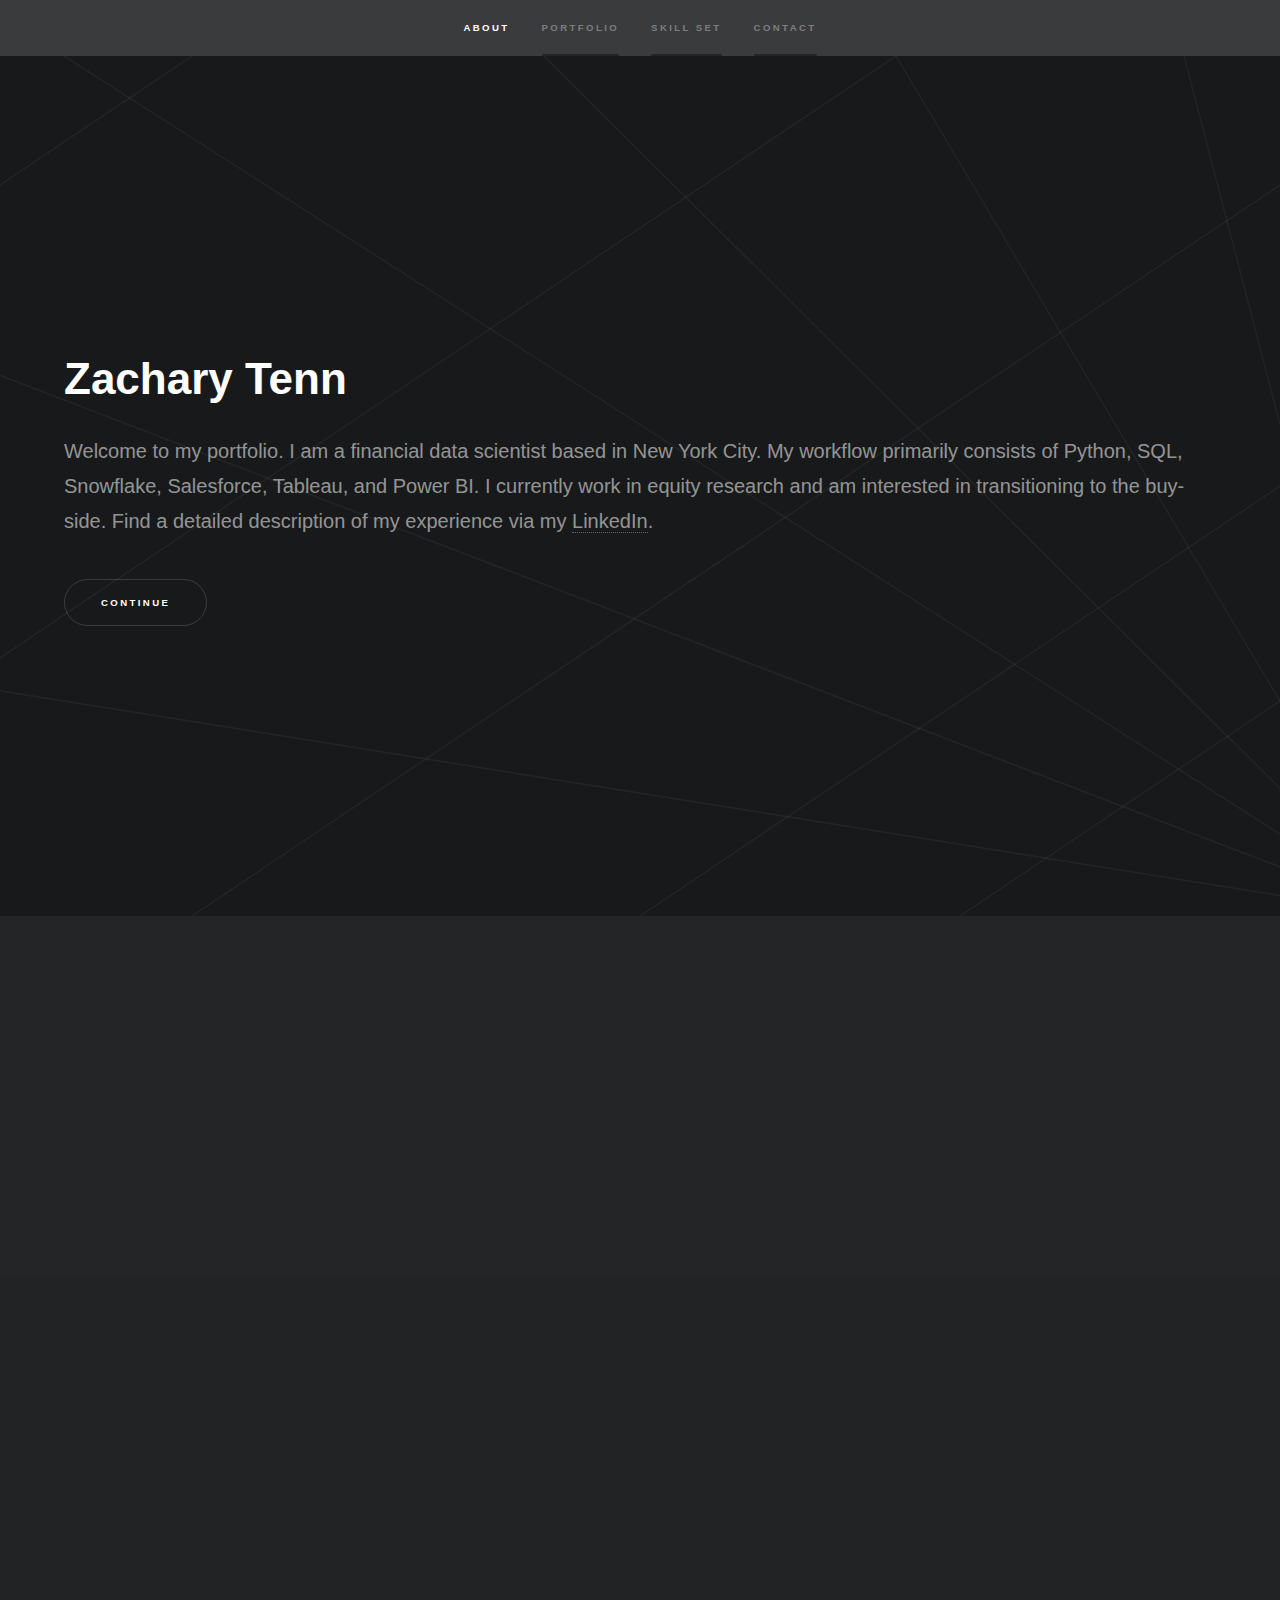
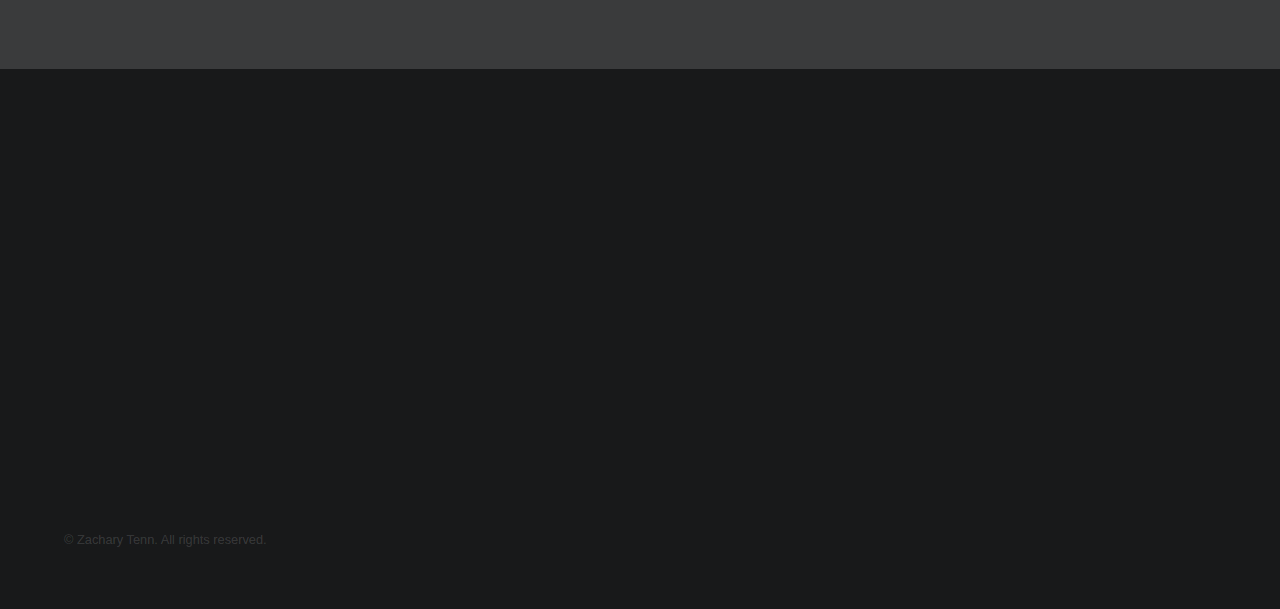
==== commit a9f0a182: "Update index.html" ====
--- a/index.html
+++ b/index.html
@@ -11,6 +11,11 @@
 		<meta name="viewport" content="width=device-width, initial-scale=1, user-scalable=no" />
 		<link rel="stylesheet" href="assets/css/main.css" />
 		<noscript><link rel="stylesheet" href="assets/css/noscript.css" /></noscript>
+		<meta name="description" content="zacharytenn portfolio" />
+		<meta name="title" property="og:title" content="zacharytenn" />
+		<meta property="og:type" content="portfolio" />
+		<meta name="image" property="og:image" content="https://live.staticflickr.com/65535/51377980611_030122a6e2_k.jpg" />
+		<meta name="description" property="og:description" content="zacharytenn portfolio" /><meta name="author" content="Zachary Tenn" />
 	</head>
 	<body class="is-preload">
 
@@ -35,7 +40,7 @@
 					<section id="intro" class="wrapper style1 fullscreen fade-up">
 						<div class="inner">
 							<h1>Zachary Tenn</h1>
-							<p>Welcome to my portfolio. I am a financial data scientist based in New York City. My workflow primarily consists of Python, SQL, Salesforce, Tableau, and Power BI. I currently work in equity research and am interested in transitioning to the buy-side. Find a detailed description of my experience via my <a href="https://www.linkedin.com/in/zacharytenn/">LinkedIn</a>.</p>
+							<p>Welcome to my portfolio. I am a financial data scientist based in New York City. My workflow primarily consists of Python, SQL, Snowflake, Salesforce, Tableau, and Power BI. I currently work in equity research and am interested in transitioning to the buy-side. Find a detailed description of my experience via my <a href="https://www.linkedin.com/in/zacharytenn/">LinkedIn</a>.</p>
 							<ul class="actions">
 								<li><a href="#one" class="button scrolly">Continue</a></li>
 							</ul>
@@ -47,7 +52,7 @@
 						<section>
 							<div class="content">
 								<div class="inner">
-									<h2>SPAC v IPO Comparison 1Q20-1H21</h2>
+									<h2>SPAC v IPO Comparison 1Q20-2Q21</h2>
 									<p>Tableau work sample: analyzing SPAC and IPO performance to identify trends</p>
 									<ul class="actions">
 										<li><a href="tableau1.html" class="button">Learn more</a></li>
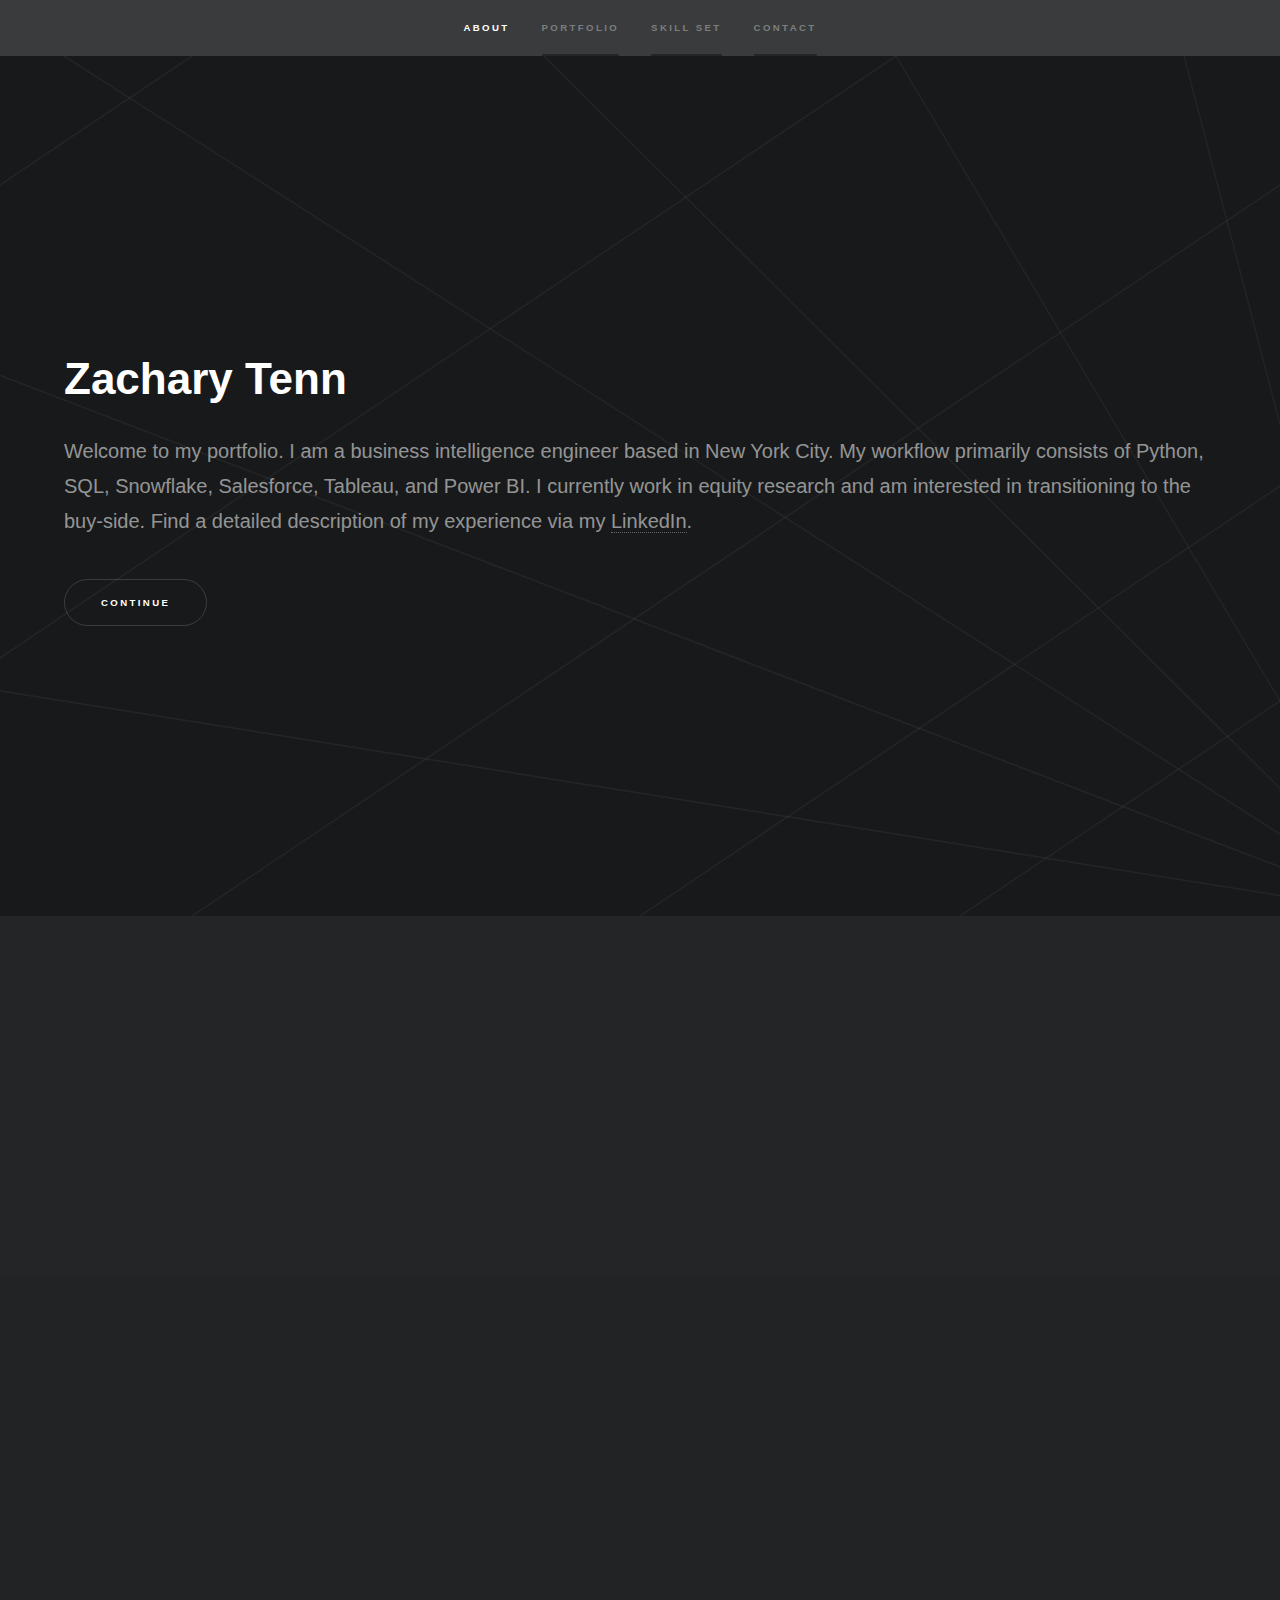
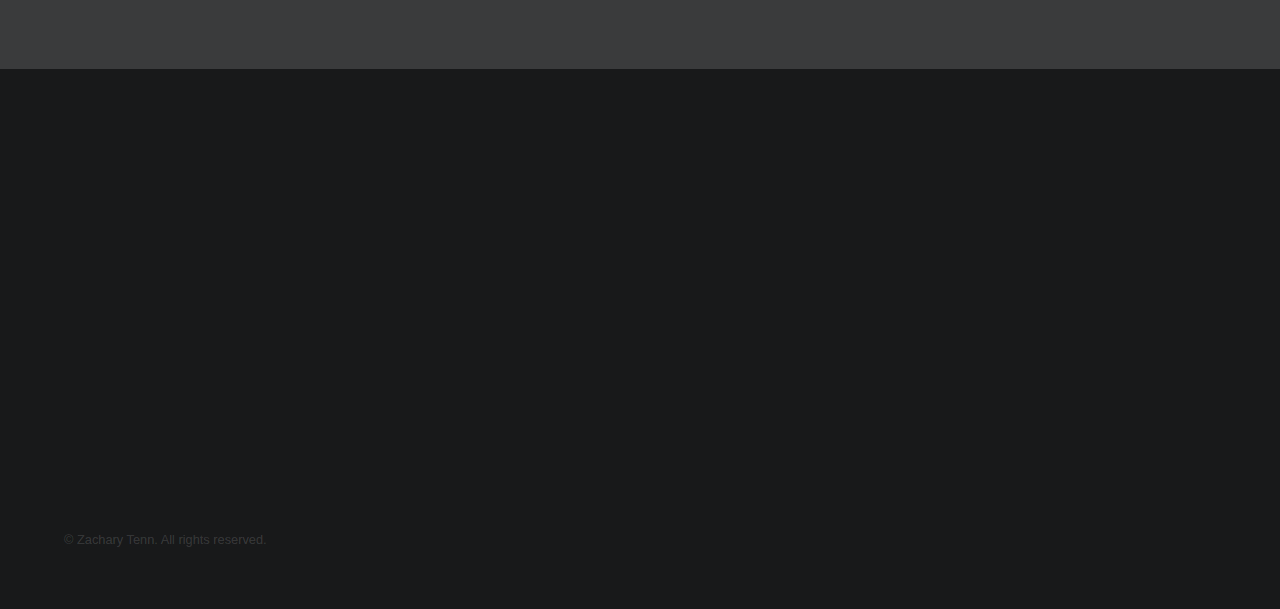
==== commit 58f71859: "Moving all GA scripts into the head element" ====
--- a/index.html
+++ b/index.html
@@ -6,6 +6,15 @@
 -->
 <html>
 	<head>
+		<!-- Google tag (gtag.js) -->
+		<script async src="https://www.googletagmanager.com/gtag/js?id=G-X0F1HDEXXN"></script>
+		<script>
+			window.dataLayer = window.dataLayer || [];
+			function gtag(){dataLayer.push(arguments);}
+			gtag('js', new Date());
+
+			gtag('config', 'G-X0F1HDEXXN');
+		</script>
 		<title>zacharytenn.github.io</title>
 		<meta charset="utf-8" />
 		<meta name="viewport" content="width=device-width, initial-scale=1, user-scalable=no" />
@@ -40,7 +49,7 @@
 					<section id="intro" class="wrapper style1 fullscreen fade-up">
 						<div class="inner">
 							<h1>Zachary Tenn</h1>
-							<p>Welcome to my portfolio. I am a financial data scientist based in New York City. My workflow primarily consists of Python, SQL, Snowflake, Salesforce, Tableau, and Power BI. I currently work in equity research and am interested in transitioning to the buy-side. Find a detailed description of my experience via my <a href="https://www.linkedin.com/in/zacharytenn/">LinkedIn</a>.</p>
+							<p>Welcome to my portfolio. I am a business intelligence engineer based in New York City. My workflow primarily consists of Python, SQL, Snowflake, Salesforce, Tableau, and Power BI. I currently work in equity research and am interested in transitioning to the buy-side. Find a detailed description of my experience via my <a href="https://www.linkedin.com/in/zacharytenn/">LinkedIn</a>.</p>
 							<ul class="actions">
 								<li><a href="#one" class="button scrolly">Continue</a></li>
 							</ul>
